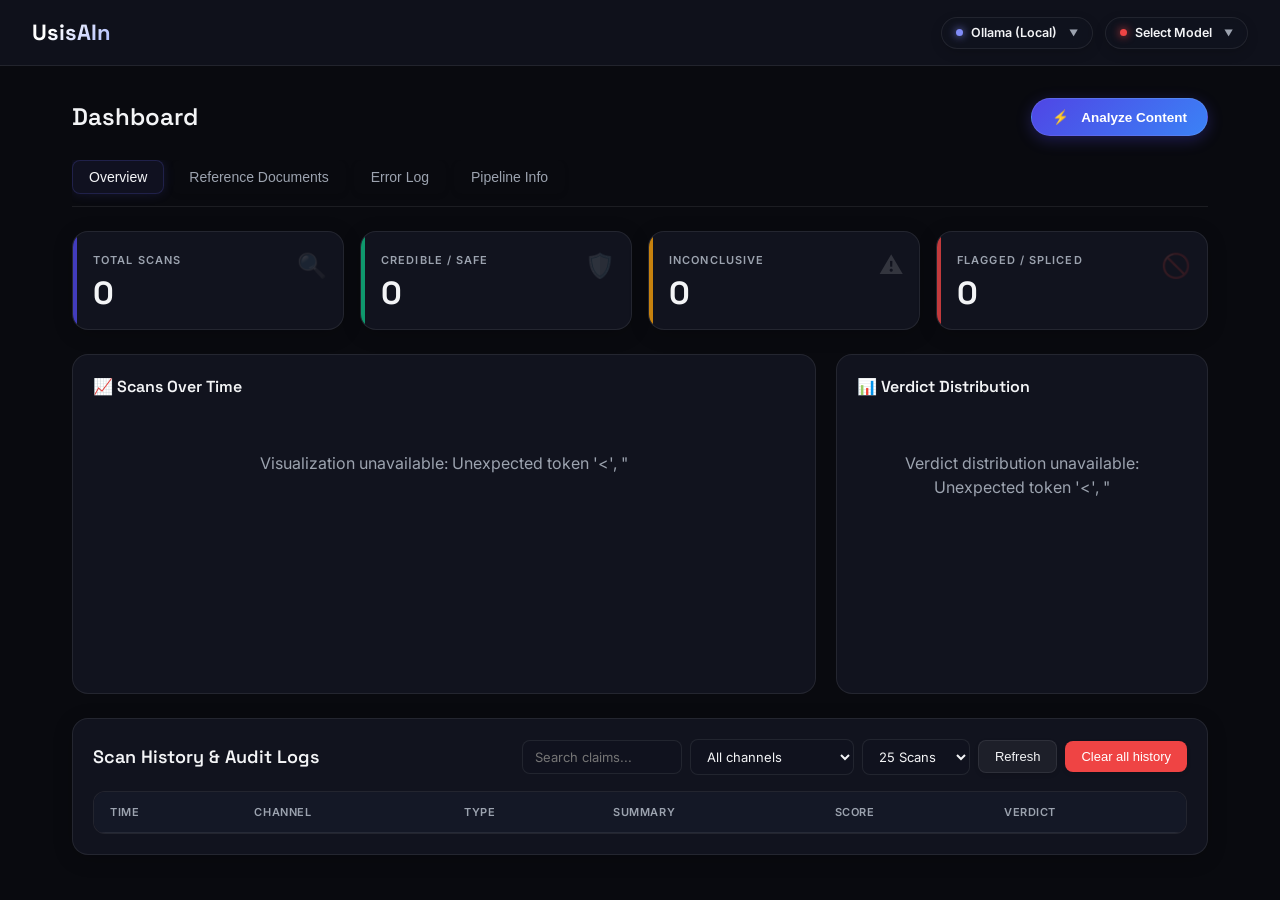
==== client/web-app/dashboard/index.html @ 332bb369 "feat: implement core browser extension infrastructure for image, text, and video analysis with strea" ====
<!DOCTYPE html>
<html lang="en">
<head>
  <meta charset="UTF-8">
  <meta name="viewport" content="width=device-width, initial-scale=1.0">
  <title>UsisAIn — Premium Analytics Dashboard</title>
  <link rel="manifest" href="/app/manifest.json">
  <meta name="theme-color" content="#090a0f">
  <link rel="apple-touch-icon" href="/app/icons/icon-192.png">
  <link rel="stylesheet" href="../shared/styles.css">
  <script src="../shared/chart.umd.min.js"></script>
</head>
<body>
  <header>
    <h1>UsisAIn</h1>
    <nav id="header-nav">
      <!-- Custom LLM Provider Selector -->
      <div class="model-selector-wrapper" id="llm-selector-container">
        <button class="model-selector-trigger" id="llm-trigger" aria-haspopup="listbox" aria-expanded="false">
          <span class="llm-provider-badge"></span>
          <span class="model-name-text" id="active-llm-name">Ollama (Local)</span>
          <span class="chevron">▼</span>
        </button>
        <div class="model-selector-dropdown" id="llm-dropdown">
          <div class="model-selector-list" id="llm-list">
            <div class="model-item active-model" data-value="ollama">
              <div class="model-item-info">
                <div class="model-item-header">
                  <span class="model-item-name">Ollama (Local)</span>
                  <span class="model-item-status-badge status-active">Active</span>
                </div>
                <div class="model-item-details">
                  <span class="model-item-size">Local Host</span>
                </div>
              </div>
              <span class="model-item-check">✓</span>
            </div>
            <div class="model-item" data-value="gemini">
              <div class="model-item-info">
                <div class="model-item-header">
                  <span class="model-item-name">Gemini (Cloud)</span>
                  <span class="model-item-status-badge status-available">Cloud API</span>
                </div>
                <div class="model-item-details">
                  <span class="model-item-size">Google Online</span>
                </div>
              </div>
              <span class="model-item-check" style="display: none;">✓</span>
            </div>
          </div>
        </div>
      </div>

      <!-- Active Model Selector -->
      <div class="model-selector-wrapper" id="ollama-selector-container">
        <button class="model-selector-trigger" id="model-trigger" aria-haspopup="listbox" aria-expanded="false">
          <span class="model-status-indicator"></span>
          <span class="model-name-text" id="active-model-name">Loading...</span>
          <span class="chevron">▼</span>
        </button>
        <div class="model-selector-dropdown" id="model-dropdown">
          <!-- Switching overlay loader -->
          <div class="model-switch-overlay" id="model-switch-overlay">
            <div class="spinner"></div>
            <div class="loading-text">Switching active model...</div>
          </div>
          <div class="model-selector-search-box">
            <input type="text" id="model-search" placeholder="Search models..." autocomplete="off">
          </div>
          <div class="model-selector-list" id="model-list">
            <!-- Dynamically populated -->
          </div>
        </div>
      </div>
    </nav>
  </header>

  <main>
    <div class="dashboard-title-bar">
      <h2>Dashboard</h2>
      <button id="header-analyze-btn" class="btn btn-primary-gradient">
        <span class="dashboard-title-bar-btn-icon">⚡</span> Analyze Content
      </button>
    </div>

    <div class="tabs-container">
      <button data-tab="overview" class="tab-btn active">Overview</button>
      <button data-tab="refdocs" class="tab-btn">Reference Documents</button>
      <button data-tab="errors" class="tab-btn">Error Log</button>
      <button data-tab="stepinfo" class="tab-btn">Pipeline Info</button>
    </div>

    <!-- MAIN DASHBOARD VIEW (Overview + Scan History) -->
    <section id="tab-overview">
      <!-- Stat Cards -->
      <div class="cards" id="summary-cards">
        <div class="card stat-total">
          <span class="icon-badge">🔍</span>
          <div class="label">Total Scans</div>
          <div class="value" id="val-total-scans">0</div>
        </div>
        <div class="card stat-good">
          <span class="icon-badge">🛡️</span>
          <div class="label">Credible / Safe</div>
          <div class="value" id="val-safe-scans">0</div>
        </div>
        <div class="card stat-warn">
          <span class="icon-badge">⚠️</span>
          <div class="label">Inconclusive</div>
          <div class="value" id="val-warn-scans">0</div>
        </div>
        <div class="card stat-bad">
          <span class="icon-badge">🚫</span>
          <div class="label">Flagged / Spliced</div>
          <div class="value" id="val-bad-scans">0</div>
        </div>
      </div>

      <!-- Charts Grid -->
      <div class="dashboard-grid">
        <div class="chart-box">
          <h3>📈 Scans Over Time</h3>
          <div class="chart-canvas-wrapper">
            <canvas id="trend-chart"></canvas>
          </div>
        </div>
        <div class="chart-box doughnut-container">
          <h3>📊 Verdict Distribution</h3>
          <div class="chart-canvas-wrapper">
            <canvas id="verdict-chart"></canvas>
          </div>
        </div>
      </div>

      <!-- Scan History Table -->
      <div class="card table-card">
        <div class="table-header-row">
          <div class="table-title">Scan History & Audit Logs</div>
          <div class="table-actions">
            <input type="text" id="search-scans" placeholder="Search claims...">
            <select id="filter-channel">
              <option value="">All channels</option>
              <option value="extension">Browser extension</option>
              <option value="messenger">Messenger</option>
              <option value="webapp">Web app</option>
            </select>
            <select id="limit-scans">
              <option value="10">10 Scans</option>
              <option value="25" selected>25 Scans</option>
              <option value="50">50 Scans</option>
              <option value="100">100 Scans</option>
            </select>
            <button id="refresh-scans" class="btn btn-secondary">Refresh</button>
            <button id="clear-scans" class="btn btn-danger">Clear all history</button>
          </div>
        </div>
        <div class="table-wrapper">
          <table id="scans-table">
            <thead>
              <tr>
                <th>Time</th>
                <th>Channel</th>
                <th>Type</th>
                <th>Summary</th>
                <th>Score</th>
                <th>Verdict</th>
              </tr>
            </thead>
            <tbody>
              <!-- Filled dynamically in JS -->
            </tbody>
          </table>
        </div>
      </div>
    </section>

    <!-- REFERENCE DOCUMENTS VIEW -->
    <section id="tab-refdocs" class="hidden">
      <div class="card refdoc-upload-card">
        <h3 class="refdoc-upload-title">Upload Reference Document</h3>
        <form id="refdoc-form" class="responsive-upload-form">
          <input type="text" name="name" placeholder="Document name" required class="form-input">
          <input type="text" name="category" placeholder="Category (e.g. receipt, government_id)" required class="form-input">
          <input type="text" name="notes" placeholder="Notes (optional)" class="form-input form-input-wide">
          <div class="form-file-selector-wrapper">
            <div class="form-file-selector">
              <button type="button" class="btn btn-secondary" onclick="document.getElementById('refdoc-file-input').click()">📁 Select File</button>
              <input type="file" id="refdoc-file-input" name="file" accept="image/*" required class="hidden" onchange="onRefDocFileSelected(this)">
              <span id="refdoc-file-label" class="file-label">No file selected</span>
            </div>
            <span id="refdoc-max-size-hint" class="file-hint">Maximum file size: 10 MB</span>
          </div>
          <button type="submit" class="btn btn-primary-gradient">Upload reference</button>
        </form>
      </div>
      <div id="refdoc-grid"></div>
    </section>

    <!-- ERROR LOG VIEW -->
    <section id="tab-errors" class="hidden">
      <div class="card table-card">
        <div class="table-header-row">
          <div class="table-title">Pipeline System Error Log</div>
          <div class="table-actions">
            <span id="error-count" class="error-count-label">0 error(s) logged</span>
            <button id="refresh-errors" class="btn btn-secondary">Refresh</button>
            <button id="clear-errors" class="btn btn-danger">Clear all</button>
          </div>
        </div>
        <div class="table-wrapper">
          <table id="errors-table">
            <thead>
              <tr>
                <th>Time</th>
                <th>Step</th>
                <th>Type</th>
                <th>Error</th>
              </tr>
            </thead>
            <tbody></tbody>
          </table>
        </div>
      </div>
    </section>

    <!-- PIPELINE STEP INFO VIEW (Preserved structure) -->
    <section id="tab-stepinfo" class="hidden">
      <div class="dashboard-stepinfo-header">
        <h2 class="dashboard-stepinfo-title">Pipeline Architecture & Active Models</h2>
        <div id="active-llm-banner" class="active-llm-banner">
          Active LLM Provider: <span class="badge" id="banner-provider-badge">...</span>
        </div>
      </div>
      <div class="dashboard-stepinfo-desc">
        Each analysis runs through a 5-step sequential pipeline (Step 1 → 2 → 3 → 4 → 5). Steps execute one after the other — each subsequent step builds on the outputs of the previous ones. Every step has a configurable timeout set in <code>.env</code> via <code>PIPELINE_STEP_TIMEOUT_SECONDS</code>. If a step fails or times out, the error is logged and the pipeline continues.
      </div>
      <div id="stepinfo-cards" class="dashboard-stepinfo-list">
        <!-- Filled dynamically in JS -->
      </div>
    </section>
  </main>

  <!-- SCAN DETAIL MODAL -->
  <div class="modal" id="detail-modal">
    <div class="modal-content">
      <button class="modal-close" id="modal-close">&times;</button>
      <h3 class="detail-modal-title">Scan JSON Result</h3>
      <pre id="modal-body"></pre>
    </div>
  </div>

  <!-- RUN CONTENT ANALYSIS MODAL -->
  <div class="modal" id="analyze-modal">
    <div class="modal-content analyze-modal-content">
      <button class="modal-close" id="analyze-modal-close">&times;</button>
      
      <!-- STEP 1: INPUT FORM -->
      <div id="analyze-input-stage">
        <h3 class="modal-header-title">⚡ Claim Verification & Visual Forensic Analysis</h3>
        
        <form id="analyze-form">
          <div class="dashboard-modal-grid">
            <div class="dashboard-modal-field">
              <label class="dashboard-modal-label">Input Mode</label>
              <select id="content-mode" class="dashboard-modal-select">
                <option value="text">Text</option>
                <option value="image">Browse Image</option>
                <option value="camera">Capture Image</option>
              </select>
            </div>
            
            <div class="dashboard-modal-field">
              <label class="dashboard-modal-label">Language</label>
              <select id="language" class="dashboard-modal-select">
                <option value="english" selected>English</option>
                <option value="taglish">Taglish</option>
                <option value="tagalog">Tagalog</option>
                <option value="cebuano">Cebuano</option>
                <option value="bisaya">Bisaya</option>
                <option value="ilocano">Ilocano</option>
              </select>
            </div>
 
            <div class="dashboard-modal-field">
              <label class="dashboard-modal-label">LLM Provider</label>
              <select id="llm-provider" class="dashboard-modal-select">
                <option value="gemini" selected>Gemini (cloud)</option>
                <option value="ollama">Ollama (local)</option>
              </select>
            </div>
          </div>

          <div class="dashboard-tts-controls">
            <div class="dashboard-checkboxes-row">
              <label class="dashboard-checkbox-label">
                <input type="checkbox" id="tts-toggle" class="dashboard-checkbox-input">
                Narrate with voice (TTS)
              </label>
              <label class="dashboard-checkbox-label dashboard-checkbox-label-ocr">
                <input type="checkbox" id="ocr-toggle" class="dashboard-checkbox-input" checked>
                Use Tesseract-OCR
              </label>
            </div>
            <!-- Voice selector row (shown when TTS is enabled) -->
            <div id="tts-voice-row" class="dashboard-modal-field dashboard-voice-row hidden">
              <label class="dashboard-modal-label">Voice</label>
              <select id="tts-voice" class="dashboard-modal-select"></select>
            </div>
            <button id="tts-replay" type="button" class="dashboard-voice-replay hidden">▶ Re-play Speech</button>
          </div>

          <div class="dashboard-text-wrapper">
            <textarea id="text-input" placeholder="Paste the claim, message, or caption to check..." rows="4" class="dashboard-textarea"></textarea>
          </div>

          <!-- Drag and Drop Zone -->
          <div class="drag-drop-zone hidden" id="drop-zone">
            <span class="icon">📥</span>
            <span class="title">Drag and drop file here</span>
            <span class="desc">or click to upload (Image)</span>
            <input type="file" id="file-input" accept="image/*" class="hidden">
          </div>

          <!-- Camera Capture Container -->
          <div id="camera-container" class="dashboard-camera-container">
            <video id="camera-video" autoplay playsinline class="dashboard-camera-video"></video>
            <div class="dashboard-camera-buttons-row">
              <button type="button" id="camera-capture-btn" class="btn btn-primary dashboard-camera-btn">📸 Capture Photo</button>
              <button type="button" id="camera-retry-btn" class="btn btn-secondary dashboard-camera-btn hidden">🔄 Retry</button>
            </div>
            <canvas id="camera-canvas" class="hidden"></canvas>
          </div>
          
          <div class="file-preview-container" id="file-preview-container">
            <img src="" id="file-preview-img" alt="File Preview">
            <span class="remove-preview" id="remove-preview-btn">✕</span>
          </div>

          <button type="submit" id="submit-btn" class="btn btn-primary-gradient" style="width:100%; justify-content:center; padding:12px; font-size:14px; font-weight:600;">Start Analysis</button>
        </form>
      </div>

      <!-- STEP 2: LOADING & PIPELINE EXECUTION -->
      <div id="analyze-progress-stage" class="hidden">
        <h3 class="modal-header-title">⚡ Multi-Agent Pipeline Verification</h3>
        
        <!-- Pipeline Node Graph -->
        <div class="pipeline-visualizer">
          <div class="pipeline-progress-line" id="pipeline-progress-line"></div>
          
          <div class="pipeline-node" id="node-1">
            <div class="pipeline-circle">1</div>
            <div class="pipeline-label">Insights</div>
          </div>
          <div class="pipeline-node" id="node-2">
            <div class="pipeline-circle">2</div>
            <div class="pipeline-label">Forensics</div>
          </div>
          <div class="pipeline-node" id="node-3">
            <div class="pipeline-circle">3</div>
            <div class="pipeline-label">Fact check</div>
          </div>
          <div class="pipeline-node" id="node-4">
            <div class="pipeline-circle">4</div>
            <div class="pipeline-label">Actions</div>
          </div>
          <div class="pipeline-node" id="node-5">
            <div class="pipeline-circle">5</div>
            <div class="pipeline-label">Learnings</div>
          </div>
        </div>

        <div style="background:rgba(255,255,255,0.02); border:1px solid var(--border); border-radius:12px; padding:12px 16px; display:flex; align-items:center; gap:16px; margin-bottom:16px;">
          <!-- Thumbnail/Snippet Container -->
          <div id="analysis-preview-media" class="hidden" style="flex-shrink: 0; width: 44px; height: 44px; border-radius: 8px; overflow: hidden; border: 1px solid var(--border); display: flex; align-items: center; justify-content: center; background: rgba(0,0,0,0.25);">
            <img id="analysis-preview-thumbnail" src="" style="width: 100%; height: 100%; object-fit: cover;" />
          </div>
          
          <div style="flex: 1; min-width: 0;">
            <div style="font-size:11px; text-transform:uppercase; color:var(--muted); font-weight:600; letter-spacing:0.5px;">Current Pipeline Status</div>
            <div id="results-header" style="font-size:14px; font-weight:600; color:var(--text); margin-top:2px; white-space: nowrap; overflow: hidden; text-overflow: ellipsis;">Initializing analysis pipeline...</div>
            <div id="analysis-preview-text" style="font-size: 11.5px; color: var(--muted); margin-top: 3px; white-space: nowrap; overflow: hidden; text-overflow: ellipsis; font-style: italic;"></div>
          </div>
          
          <!-- Spinner / Status Icon -->
          <div style="flex-shrink: 0; display: flex; align-items: center; justify-content: center; width: 28px; height: 28px;">
            <div id="pipeline-spinner" style="width: 20px; height: 20px; border: 3px solid rgba(99,102,241,0.1); border-top-color: var(--accent-light); border-radius: 50%; animation: spin 1s linear infinite;"></div>
            <span id="pipeline-success-check" class="hidden" style="font-size: 20px; color: var(--good); font-weight: bold;">✓</span>
          </div>
        </div>

        <div id="error-banner" class="hidden" style="background:rgba(230,88,79,0.1); border:1px solid var(--bad); border-radius:10px; padding:12px; margin-bottom:16px; color:var(--bad); font-size:12.5px; font-family:monospace; white-space:pre-wrap;"></div>

        <!-- Scrollable step detail blocks -->
        <div class="results-modal-container">
          <div id="step-1" class="step-row"></div>
          <div id="step-2" class="step-row"></div>
          <div id="step-3" class="step-row"></div>
          <div id="step-4" class="step-row"></div>
          <div id="step-5" class="step-row"></div>
        </div>

        <div class="dashboard-modal-footer">
          <button id="cancel-voice-btn" class="btn btn-secondary hidden">🔇 Mute Narration</button>
          <button id="analysis-done-btn" class="btn btn-primary-gradient hidden">Close & View Dashboard</button>
        </div>
      </div>

    </div>
  </div>

  <style>
    @keyframes spin {
      0% { transform: rotate(0deg); }
      100% { transform: rotate(360deg); }
    }
  </style>

  <!-- Model switch feedback toast -->
  <div id="model-switch-toast" class="model-switch-toast">
    <span class="toast-icon"></span>
    <span id="model-switch-toast-message">Model updated successfully</span>
  </div>

  <script src="../shared/api_client.js"></script>
  <script src="../shared/sse_client.js"></script>
  <script src="../shared/tts_player.js"></script>
  <script src="dashboard.js"></script>
</body>
</html>
---- client/web-app/shared/styles.css ----
@import url('https://fonts.googleapis.com/css2?family=Inter:wght@300;400;500;600;700&family=Space+Grotesk:wght@400;500;600;700&display=swap');

:root {
  --bg: #090a0f;
  --panel: #11131e;
  --panel-hover: #161a29;
  --border: rgba(255, 255, 255, 0.08);
  --border-focus: rgba(99, 102, 241, 0.5);
  
  --text: #f3f4f6;
  --muted: #9ca3af;
  --muted-light: #6b7280;
  
  --accent: #4f46e5;
  --accent-light: #818cf8;
  --accent-glow: rgba(99, 102, 241, 0.15);
  --accent-gradient: linear-gradient(135deg, #4f46e5 0%, #3b82f6 100%);
  
  --good: #10b981;
  --good-bg: rgba(16, 185, 129, 0.1);
  --good-border: rgba(16, 185, 129, 0.2);
  
  --warn: #f59e0b;
  --warn-bg: rgba(245, 158, 11, 0.1);
  --warn-border: rgba(245, 158, 11, 0.2);
  
  --bad: #ef4444;
  --bad-bg: rgba(239, 68, 68, 0.1);
  --bad-border: rgba(239, 68, 68, 0.2);
}

* {
  box-sizing: border-box;
  margin: 0;
  padding: 0;
}

/* Custom Scrollbar */
::-webkit-scrollbar {
  width: 8px;
  height: 8px;
}
::-webkit-scrollbar-track {
  background: var(--bg);
}
::-webkit-scrollbar-thumb {
  background: #222538;
  border-radius: 4px;
}
::-webkit-scrollbar-thumb:hover {
  background: #313652;
}

body {
  background: var(--bg);
  color: var(--text);
  font-family: 'Inter', -apple-system, BlinkMacSystemFont, "Segoe UI", Roboto, sans-serif;
  min-height: 100vh;
  line-height: 1.5;
  -webkit-font-smoothing: antialiased;
}

a {
  color: var(--accent-light);
  text-decoration: none;
  transition: color 0.2s;
}
a:hover {
  color: #a5b4fc;
}

/* Header & Navigation */
header {
  display: flex;
  flex-direction: column;
  align-items: flex-start;
  gap: 10px;
  padding: 12px 16px;
  background: rgba(17, 19, 30, 0.85);
  border-bottom: 1px solid var(--border);
  backdrop-filter: blur(16px);
  -webkit-backdrop-filter: blur(16px);
  position: sticky;
  top: 0;
  z-index: 100;
}

@media (min-width: 768px) {
  header {
    flex-direction: row;
    justify-content: space-between;
    align-items: center;
    padding: 16px 32px;
    gap: 16px;
  }
}

header h1 {
  font-family: 'Space Grotesk', sans-serif;
  font-size: 22px;
  font-weight: 700;
  background: linear-gradient(135deg, #ffffff 30%, #a5b4fc 100%);
  -webkit-background-clip: text;
  -webkit-text-fill-color: transparent;
  display: flex;
  align-items: center;
  gap: 8px;
}

/* LLM Provider Status Indicator */
.llm-provider-badge {
  width: 7px;
  height: 7px;
  border-radius: 50%;
  background-color: var(--accent-light);
  box-shadow: 0 0 8px var(--accent-light);
  display: inline-block;
  flex-shrink: 0;
  transition: all 0.3s ease;
}

/* Header Navigation (Direct inline layout) */
nav {
  display: flex;
  flex-direction: row;
  flex-wrap: wrap;
  align-items: center;
  gap: 8px;
  width: 100%;
  position: relative;
  padding: 0;
  background: transparent;
  z-index: 99;
}

#header-analyze-btn {
  width: auto !important;
  height: 38px;
  padding: 0 20px;
  font-size: 13.5px;
  border-radius: 20px;
  font-weight: 600;
  display: inline-flex;
  align-items: center;
  justify-content: center;
  box-shadow: 0 4px 15px rgba(79, 70, 229, 0.3);
  transition: all 0.25s cubic-bezier(0.4, 0, 0.2, 1);
  box-sizing: border-box;
}

#header-analyze-btn:hover {
  transform: translateY(-1.5px);
  box-shadow: 0 6px 20px rgba(79, 70, 229, 0.45);
}

#header-analyze-btn:active {
  transform: translateY(0);
}

.model-selector-wrapper {
  position: relative;
  display: inline-flex;
  align-items: center;
  flex: 1;
  min-width: 120px;
}

.model-selector-trigger {
  display: inline-flex;
  align-items: center;
  gap: 8px;
  padding: 6px 12px !important;
  border-radius: 20px !important;
  border: 1px solid var(--border);
  background: rgba(17, 19, 30, 0.7);
  color: var(--text);
  font-size: 12px;
  font-family: 'Inter', sans-serif;
  font-weight: 500;
  cursor: pointer;
  user-select: none;
  transition: all 0.25s cubic-bezier(0.4, 0, 0.2, 1);
  white-space: nowrap;
  backdrop-filter: blur(12px);
  -webkit-backdrop-filter: blur(12px);
  width: 100% !important;
  max-width: none !important;
  box-shadow: 0 4px 12px rgba(0, 0, 0, 0.15);
  height: 32px;
}

.model-selector-trigger:hover {
  border-color: var(--accent-light);
  background: rgba(99, 102, 241, 0.08);
}

.model-selector-trigger .model-name-text {
  overflow: hidden;
  text-overflow: ellipsis;
  white-space: nowrap;
  font-weight: 600;
  max-width: 80px;
  flex-grow: 1;
  text-align: left;
}

.model-selector-trigger .chevron {
  font-size: 9px;
  color: var(--muted);
  transition: transform 0.25s ease;
  flex-shrink: 0;
  margin-left: auto;
}

.model-selector-dropdown {
  position: absolute;
  top: calc(100% + 8px);
  max-height: 350px;
  background: var(--panel);
  border: 1px solid var(--border);
  border-radius: 14px;
  box-shadow: 0 20px 48px rgba(0, 0, 0, 0.6), 0 0 0 1px rgba(255, 255, 255, 0.04);
  z-index: 999;
  display: flex;
  flex-direction: column;
  opacity: 0;
  visibility: hidden;
  transform: translateY(-10px) scale(0.96);
  transition: all 0.25s cubic-bezier(0.34, 1.56, 0.64, 1);
  overflow: hidden;
}

#llm-dropdown {
  left: 0;
  right: auto;
  width: 280px;
}

#model-dropdown {
  right: 0;
  left: auto;
  width: 280px;
}

.model-selector-dropdown.visible {
  opacity: 1;
  visibility: visible;
  transform: translateY(0) scale(1);
}

@media (min-width: 768px) {
  header {
    flex-direction: row;
    justify-content: space-between;
    align-items: center;
    padding: 16px 32px;
    gap: 16px;
  }
  
  nav {
    width: auto !important;
    gap: 12px;
  }
  
  .model-selector-wrapper {
    flex: none;
    width: auto;
  }
  
  .model-selector-trigger {
    width: auto !important;
    max-width: 280px !important;
    padding: 6px 14px !important;
  }
  
  .model-selector-trigger .model-name-text {
    max-width: 140px !important;
    flex-grow: 0;
  }
  
  .model-selector-dropdown {
    width: 350px;
  }
}

/* Layout */
main {
  padding: 16px 12px;
  max-width: 1200px;
  margin: 0 auto;
}

@media (min-width: 768px) {
  main {
    padding: 32px;
  }
}

.dashboard-title-bar {
  display: flex;
  justify-content: space-between;
  align-items: center;
  margin-bottom: 24px;
  flex-wrap: wrap;
  gap: 16px;
}

.dashboard-title-bar h2 {
  font-family: 'Space Grotesk', sans-serif;
  font-size: 24px;
  font-weight: 600;
}

/* Tab buttons bar */
.tabs-container {
  display: flex;
  gap: 8px;
  margin-bottom: 24px;
  border-bottom: 1px solid var(--border);
  padding-bottom: 12px;
  overflow-x: auto;
}

.tab-btn {
  background: none;
  border: 1px solid transparent;
  color: var(--muted);
  padding: 8px 16px;
  border-radius: 8px;
  cursor: pointer;
  font-size: 14px;
  font-weight: 500;
  transition: all 0.2s ease;
  white-space: nowrap;
}

.tab-btn:hover {
  color: var(--text);
  background: rgba(255, 255, 255, 0.03);
}

.tab-btn.active {
  color: var(--text);
  background: rgba(99, 102, 241, 0.08);
  border-color: rgba(99, 102, 241, 0.2);
  box-shadow: 0 0 12px var(--accent-glow);
}

/* Card components */
.card {
  background: var(--panel);
  border: 1px solid var(--border);
  border-radius: 12px;
  padding: 16px;
  box-shadow: 0 4px 20px rgba(0, 0, 0, 0.2);
  transition: border-color 0.2s, box-shadow 0.2s;
}

.card:hover {
  border-color: rgba(255, 255, 255, 0.12);
}

/* Stat cards grid */
.cards {
  display: grid;
  grid-template-columns: 1fr;
  gap: 12px;
  margin-bottom: 16px;
}

@media (min-width: 550px) {
  .cards {
    grid-template-columns: repeat(2, 1fr);
  }
}

@media (min-width: 768px) {
  .card {
    border-radius: 16px;
    padding: 24px;
  }
  .cards {
    grid-template-columns: repeat(4, 1fr);
    gap: 16px;
    margin-bottom: 24px;
  }
}

.cards .card {
  display: flex;
  flex-direction: column;
  justify-content: space-between;
  padding: 20px;
  position: relative;
  overflow: hidden;
  transition: transform 0.3s cubic-bezier(0.34, 1.56, 0.64, 1), box-shadow 0.3s ease, border-color 0.3s ease;
}

.cards .card::before {
  content: "";
  position: absolute;
  top: 0;
  left: 0;
  width: 4px;
  height: 100%;
  background: var(--accent);
  opacity: 0.8;
}

.cards .card.stat-total::before { background: var(--accent); }
.cards .card.stat-good::before { background: var(--good); }
.cards .card.stat-warn::before { background: var(--warn); }
.cards .card.stat-bad::before { background: var(--bad); }

.cards .card:hover {
  transform: translateY(-4px);
  box-shadow: 0 8px 30px rgba(0, 0, 0, 0.3);
}

.cards .card.stat-total:hover { border-color: rgba(99, 102, 241, 0.3); box-shadow: 0 8px 30px rgba(99, 102, 241, 0.08); }
.cards .card.stat-good:hover { border-color: rgba(16, 185, 129, 0.3); box-shadow: 0 8px 30px rgba(16, 185, 129, 0.08); }
.cards .card.stat-warn:hover { border-color: rgba(245, 158, 11, 0.3); box-shadow: 0 8px 30px rgba(245, 158, 11, 0.08); }
.cards .card.stat-bad:hover { border-color: rgba(239, 68, 68, 0.3); box-shadow: 0 8px 30px rgba(239, 68, 68, 0.08); }

.cards .value {
  font-family: 'Space Grotesk', sans-serif;
  font-size: 32px;
  font-weight: 700;
  line-height: 1;
  margin-top: 8px;
}

.cards .label {
  color: var(--muted);
  font-size: 11px;
  font-weight: 600;
  text-transform: uppercase;
  letter-spacing: 0.1em;
}

.cards .icon-badge {
  align-self: flex-end;
  position: absolute;
  right: 16px;
  top: 16px;
  opacity: 0.15;
  font-size: 24px;
}

/* Charts Grid */
.dashboard-grid {
  display: grid;
  grid-template-columns: 1fr;
  gap: 16px;
  margin-bottom: 20px;
}

@media (min-width: 900px) {
  .dashboard-grid {
    grid-template-columns: 2fr 1fr;
    gap: 20px;
    margin-bottom: 24px;
  }
}

.chart-box {
  background: var(--panel);
  border: 1px solid var(--border);
  border-radius: 16px;
  padding: 20px;
  height: 340px;
  position: relative;
  display: flex;
  flex-direction: column;
  transition: all 0.3s cubic-bezier(0.4, 0, 0.2, 1);
}

@media (max-width: 600px) {
  .chart-box {
    height: 280px;
    padding: 16px;
  }
}

.chart-box h3 {
  font-family: 'Space Grotesk', sans-serif;
  font-size: 16px;
  font-weight: 600;
  margin-bottom: 12px;
  color: var(--text);
  display: flex;
  justify-content: space-between;
  align-items: center;
}

.chart-canvas-wrapper {
  position: relative;
  width: 100%;
  height: 250px;
}

.chart-canvas-wrapper canvas {
  position: absolute;
  left: 0;
  top: 0;
  width: 100% !important;
  height: 100% !important;
}

.chart-box.doughnut-container {
  display: flex;
  flex-direction: column;
}

/* Custom styles inside donut chart */
.donut-center-text {
  position: absolute;
  top: calc(50% + 14px);
  left: 50%;
  transform: translate(-50%, -50%);
  text-align: center;
  pointer-events: none;
}
.donut-center-val {
  font-family: 'Space Grotesk', sans-serif;
  font-size: 24px;
  font-weight: 700;
  color: var(--text);
}
.donut-center-lbl {
  font-size: 9px;
  text-transform: uppercase;
  color: var(--muted);
  letter-spacing: 1px;
}

/* Table Controls */
.table-card {
  padding: 20px;
  overflow: hidden;
}

.table-header-row {
  display: flex;
  justify-content: space-between;
  align-items: center;
  margin-bottom: 16px;
  flex-wrap: wrap;
  gap: 12px;
}

.table-title {
  font-family: 'Space Grotesk', sans-serif;
  font-size: 18px;
  font-weight: 600;
}

.table-actions {
  display: flex;
  gap: 8px;
  flex-wrap: wrap;
  align-items: center;
}

/* Buttons */
button, .btn {
  background: var(--accent);
  color: white;
  border: none;
  border-radius: 8px;
  padding: 8px 16px;
  font-weight: 500;
  cursor: pointer;
  font-size: 13px;
  display: inline-flex;
  align-items: center;
  gap: 6px;
  transition: all 0.2s ease;
  box-shadow: 0 2px 4px rgba(0, 0, 0, 0.1);
}

button:hover, .btn:hover {
  background: #3f37c9;
  transform: translateY(-1px);
  box-shadow: 0 4px 12px rgba(79, 70, 229, 0.2);
}

button:active, .btn:active {
  transform: translateY(0);
}

button:disabled, .btn:disabled {
  opacity: 0.5;
  cursor: not-allowed;
  transform: none;
  box-shadow: none;
}

.btn-secondary {
  background: rgba(255, 255, 255, 0.05);
  color: var(--text);
  border: 1px solid var(--border);
}
.btn-secondary:hover {
  background: rgba(255, 255, 255, 0.1);
  border-color: var(--muted);
  box-shadow: none;
  transform: none;
}

.btn-danger {
  background: var(--bad);
}
.btn-danger:hover {
  background: #dc2626;
  box-shadow: 0 4px 12px rgba(239, 68, 68, 0.25);
}

.btn-primary-gradient {
  background: var(--accent-gradient);
  border: 1px solid rgba(255, 255, 255, 0.1);
  box-shadow: 0 4px 14px rgba(79, 70, 229, 0.3);
}

.btn-primary-gradient:hover {
  background: linear-gradient(135deg, #5a4ff5 0%, #4f8cff 100%);
  box-shadow: 0 6px 20px rgba(79, 70, 229, 0.45);
}

/* Inputs & Form Elements */
input, select, textarea {
  background: rgba(17, 19, 30, 0.7);
  color: var(--text);
  border: 1px solid var(--border);
  border-radius: 8px;
  padding: 8px 12px;
  font-size: 13px;
  font-family: inherit;
  transition: all 0.2s ease;
  outline: none;
}

input:focus, select:focus, textarea:focus {
  border-color: var(--accent-light);
  background: rgba(26, 30, 48, 0.9);
  box-shadow: 0 0 0 3px rgba(99, 102, 241, 0.2);
}

/* Tables */
.table-wrapper {
  overflow-x: auto;
  border-radius: 12px;
  border: 1px solid var(--border);
  background: rgba(17, 19, 30, 0.3);
}

table {
  width: 100%;
  border-collapse: collapse;
  text-align: left;
  min-width: 600px;
}

th, td {
  padding: 12px 16px;
  border-bottom: 1px solid var(--border);
  font-size: 13px;
}

th {
  background: rgba(22, 26, 41, 0.8);
  color: var(--muted);
  font-weight: 600;
  text-transform: uppercase;
  font-size: 11px;
  letter-spacing: 0.05em;
}

tr:last-child td {
  border-bottom: none;
}

tbody tr {
  transition: background 0.15s ease;
}

tbody tr:hover {
  background: rgba(255, 255, 255, 0.02);
  cursor: pointer;
}

/* Badges */
.badge {
  display: inline-flex;
  align-items: center;
  padding: 3px 10px;
  border-radius: 999px;
  font-size: 11px;
  font-weight: 600;
  text-transform: capitalize;
  letter-spacing: 0.02em;
}

.badge.likely_true, .badge.likely_authentic {
  background: var(--good-bg);
  color: var(--good);
  border: 1px solid var(--good-border);
}

.badge.inconclusive {
  background: var(--warn-bg);
  color: var(--warn);
  border: 1px solid var(--warn-border);
}

.badge.flagged, .badge.likely_ai_generated, .badge.likely_edited {
  background: var(--bad-bg);
  color: var(--bad);
  border: 1px solid var(--bad-border);
}

/* Reference document grid */
.ref-card {
  background: var(--panel);
  border: 1px solid var(--border);
  border-radius: 14px;
  padding: 14px;
  font-size: 12.5px;
  display: flex;
  flex-direction: column;
  gap: 6px;
  transition: all 0.25s ease;
  position: relative;
}

.ref-card:hover {
  transform: translateY(-2px);
  border-color: rgba(255, 255, 255, 0.15);
  box-shadow: 0 6px 16px rgba(0, 0, 0, 0.3);
}

.ref-card img {
  width: 100%;
  height: 120px;
  object-fit: cover;
  border-radius: 8px;
  border: 1px solid var(--border);
}

.ref-card .del {
  position: absolute;
  top: 8px;
  right: 8px;
  width: 24px;
  height: 24px;
  background: rgba(0, 0, 0, 0.6);
  border: 1px solid rgba(255, 255, 255, 0.1);
  color: var(--text);
  border-radius: 50%;
  display: flex;
  align-items: center;
  justify-content: center;
  font-size: 10px;
  cursor: pointer;
  transition: all 0.15s ease;
}

.ref-card .del:hover {
  background: var(--bad);
  border-color: var(--bad);
  transform: scale(1.1);
}

/* Modals & Backdrop Blur */
.modal {
  display: none;
  position: fixed;
  inset: 0;
  background: rgba(4, 5, 8, 0.8);
  backdrop-filter: blur(8px);
  align-items: center;
  justify-content: center;
  z-index: 999;
  opacity: 0;
  transition: opacity 0.3s ease;
}

.modal.open {
  display: flex;
  opacity: 1;
}

.modal-content {
  background: var(--panel);
  border: 1px solid var(--border);
  border-radius: 14px;
  padding: 16px;
  width: 95%;
  max-width: 750px;
  max-height: 90vh;
  overflow-y: auto;
  position: relative;
  box-shadow: 0 20px 50px rgba(0, 0, 0, 0.6);
  transform: translateY(20px) scale(0.95);
  transition: transform 0.3s cubic-bezier(0.34, 1.56, 0.64, 1);
}

@media (min-width: 768px) {
  .modal-content {
    border-radius: 20px;
    padding: 28px;
    width: 90%;
    max-height: 85vh;
  }
}

.modal.open .modal-content {
  transform: translateY(0) scale(1);
}

.modal-close {
  position: absolute;
  top: 18px;
  right: 18px;
  width: 32px;
  height: 32px;
  border-radius: 50%;
  background: rgba(255, 255, 255, 0.03);
  border: 1px solid var(--border);
  color: var(--muted);
  font-size: 18px;
  cursor: pointer;
  display: flex;
  align-items: center;
  justify-content: center;
  transition: all 0.2s ease;
}

.modal-close:hover {
  background: rgba(255, 255, 255, 0.1);
  color: var(--text);
  transform: rotate(90deg);
}

/* Detail modal layout specific styling */
pre {
  background: rgba(9, 10, 15, 0.5);
  border: 1px solid var(--border);
  border-radius: 12px;
  padding: 16px;
  overflow: auto;
  font-family: 'Fira Code', 'Courier New', Courier, monospace;
  font-size: 12px;
  line-height: 1.6;
  color: #a5b4fc;
}

/* Analyze Modal Specifics */
.modal-header-title {
  font-family: 'Space Grotesk', sans-serif;
  font-size: 22px;
  font-weight: 700;
  margin-bottom: 20px;
  display: flex;
  align-items: center;
  gap: 10px;
}

/* Drag & Drop Area */
.drag-drop-zone {
  border: 2px dashed var(--border);
  border-radius: 12px;
  padding: 24px 16px;
  text-align: center;
  background: rgba(255, 255, 255, 0.01);
  cursor: pointer;
  transition: all 0.2s ease;
  display: flex;
  flex-direction: column;
  align-items: center;
  gap: 8px;
  margin-bottom: 16px;
}

.drag-drop-zone:hover, .drag-drop-zone.dragover {
  border-color: var(--accent-light);
  background: rgba(99, 102, 241, 0.04);
}

.drag-drop-zone .icon {
  font-size: 28px;
  color: var(--accent-light);
}

.drag-drop-zone .title {
  font-size: 14px;
  font-weight: 600;
  color: var(--text);
}

.drag-drop-zone .desc {
  font-size: 11px;
  color: var(--muted);
}

/* Preview Image in drag-drop-zone */
.file-preview-container {
  width: 100%;
  max-height: 160px;
  display: none;
  justify-content: center;
  align-items: center;
  position: relative;
  margin-bottom: 12px;
}

.file-preview-container img {
  max-width: 100%;
  max-height: 150px;
  border-radius: 8px;
  object-fit: contain;
  border: 1px solid var(--border);
}

.file-preview-container .remove-preview {
  position: absolute;
  top: -8px;
  right: -8px;
  width: 20px;
  height: 20px;
  background: var(--bad);
  border-radius: 50%;
  color: white;
  display: flex;
  align-items: center;
  justify-content: center;
  font-size: 10px;
  cursor: pointer;
  box-shadow: 0 2px 6px rgba(0,0,0,0.4);
}

/* Visual Pipeline progress inside modal */
.pipeline-visualizer {
  display: flex;
  justify-content: space-between;
  align-items: center;
  margin: 20px 0;
  position: relative;
  padding: 0 10px;
}

.pipeline-visualizer::before {
  content: "";
  position: absolute;
  top: 15px;
  left: 20px;
  right: 20px;
  height: 2px;
  background: var(--border);
  z-index: 1;
}

.pipeline-progress-line {
  position: absolute;
  top: 15px;
  left: 20px;
  width: 0%;
  height: 2px;
  background: var(--accent-light);
  z-index: 2;
  transition: width 0.4s ease;
}

.pipeline-node {
  position: relative;
  z-index: 3;
  display: flex;
  flex-direction: column;
  align-items: center;
  gap: 6px;
  width: 50px;
}

.pipeline-circle {
  width: 32px;
  height: 32px;
  border-radius: 50%;
  background: #0f121d;
  border: 2px solid var(--border);
  display: flex;
  align-items: center;
  justify-content: center;
  font-size: 12px;
  font-weight: 700;
  color: var(--muted);
  transition: all 0.3s ease;
  position: relative;
  z-index: 3;
}

.pipeline-node.completed .pipeline-circle {
  background: var(--good);
  border-color: var(--good);
  color: white;
  box-shadow: 0 0 10px rgba(16, 185, 129, 0.4);
}

.pipeline-node.active .pipeline-circle {
  background: var(--panel);
  border-color: var(--accent-light);
  color: var(--accent-light);
  box-shadow: 0 0 14px rgba(129, 140, 248, 0.5);
  animation: pulse-border 1.5s infinite;
}

.pipeline-node.error .pipeline-circle {
  background: var(--bad);
  border-color: var(--bad);
  color: white;
  box-shadow: 0 0 10px rgba(239, 68, 68, 0.4);
}

.pipeline-label {
  font-size: 9px;
  font-weight: 600;
  text-transform: uppercase;
  color: var(--muted);
  text-align: center;
  white-space: nowrap;
}

.pipeline-node.active .pipeline-label {
  color: var(--accent-light);
}

.pipeline-node.completed .pipeline-label {
  color: var(--good);
}

@keyframes pulse-border {
  0% { box-shadow: 0 0 0 0 rgba(129, 140, 248, 0.5); }
  70% { box-shadow: 0 0 0 8px rgba(129, 140, 248, 0); }
  100% { box-shadow: 0 0 0 0 rgba(129, 140, 248, 0); }
}

/* Modal step row results */
.results-modal-container {
  display: flex;
  flex-direction: column;
  gap: 12px;
  margin-top: 16px;
  max-height: 380px;
  overflow-y: auto;
  padding-right: 4px;
}

.step-row {
  background: rgba(255, 255, 255, 0.01);
  border: 1px solid var(--border);
  border-radius: 12px;
  padding: 14px;
  transition: all 0.2s ease;
}

.step-row:hover {
  background: rgba(255, 255, 255, 0.02);
}

.step-row[data-status="in_progress"] {
  border-color: rgba(99, 102, 241, 0.3);
  background: rgba(99, 102, 241, 0.02);
}

.step-row[data-status="completed"] {
  border-color: var(--border);
}

.step-row[data-status="error"] {
  border-color: rgba(239, 68, 68, 0.2);
  background: rgba(239, 68, 68, 0.02);
}

.table-header-row {
  display: flex;
  flex-direction: column;
  align-items: stretch;
  gap: 12px;
  margin-bottom: 16px;
}

.table-title {
  font-family: 'Space Grotesk', sans-serif;
  font-size: 18px;
  font-weight: 600;
}

.table-actions {
  display: grid;
  grid-template-columns: 1fr 1fr;
  gap: 8px;
  width: 100%;
}

.table-actions input {
  grid-column: span 2;
  width: 100% !important;
}

.table-actions select {
  width: 100%;
}

.table-actions button {
  width: 100%;
  justify-content: center;
}

@media (min-width: 768px) {
  .table-header-row {
    flex-direction: row;
    justify-content: space-between;
    align-items: center;
  }
  
  .table-actions {
    display: flex;
    gap: 8px;
    width: auto;
  }
  
  .table-actions input {
    grid-column: auto;
    width: 160px !important;
  }
  
  .table-actions select, .table-actions button {
    width: auto;
  }
}

/* Step Info Module Preservation Overlay */
/* Ensure the preserved Step Info elements look clean in the theme */
#tab-stepinfo .card {
  margin-bottom: 16px;
  border-left: 4px solid var(--accent);
}

#tab-stepinfo code {
  background: rgba(0, 0, 0, 0.3);
  padding: 2px 6px;
  border-radius: 4px;
  font-family: monospace;
  color: #f43f5e;
}

/* Utilities */
.flex-center {
  display: flex;
  align-items: center;
  justify-content: center;
}

.d-none {
  display: none !important;
}

.text-center {
  text-align: center;
}

/* ──────── Ollama Model Configuration Selector ──────── */
.model-selector-wrapper {
  position: relative;
  display: inline-flex;
  align-items: center;
}

.model-selector-trigger {
  display: inline-flex;
  align-items: center;
  gap: 8px;
  padding: 6px 14px;
  border-radius: 20px;
  border: 1px solid var(--border);
  background: rgba(17, 19, 30, 0.7);
  color: var(--text);
  font-size: 12.5px;
  font-family: 'Inter', sans-serif;
  font-weight: 500;
  cursor: pointer;
  user-select: none;
  transition: all 0.25s cubic-bezier(0.4, 0, 0.2, 1);
  white-space: nowrap;
  backdrop-filter: blur(12px);
  -webkit-backdrop-filter: blur(12px);
  max-width: 280px;
  box-shadow: 0 4px 12px rgba(0, 0, 0, 0.15);
}

.model-selector-trigger:hover {
  border-color: var(--accent-light);
  background: rgba(99, 102, 241, 0.08);
  box-shadow: 0 4px 16px rgba(99, 102, 241, 0.15);
  transform: translateY(-1px);
}

.model-selector-trigger.open {
  border-color: var(--accent-light);
  box-shadow: 0 0 0 3px rgba(99, 102, 241, 0.2), 0 4px 16px rgba(99, 102, 241, 0.15);
  background: rgba(17, 19, 30, 0.9);
}

.model-selector-trigger .model-status-indicator {
  width: 7px;
  height: 7px;
  border-radius: 50%;
  background-color: var(--good);
  box-shadow: 0 0 8px var(--good);
  display: inline-block;
  flex-shrink: 0;
}

.model-selector-trigger .model-icon {
  font-size: 14px;
  flex-shrink: 0;
}

.model-selector-trigger .model-name-text {
  overflow: hidden;
  text-overflow: ellipsis;
  white-space: nowrap;
  font-weight: 600;
  max-width: 140px;
}

.model-selector-trigger .chevron {
  font-size: 9px;
  color: var(--muted);
  transition: transform 0.25s ease;
  flex-shrink: 0;
  margin-left: 4px;
}

.model-selector-trigger.open .chevron {
  transform: rotate(180deg);
}

.model-selector-trigger .loading-dot {
  width: 13px;
  height: 13px;
  border: 2px solid rgba(99, 102, 241, 0.2);
  border-top-color: var(--accent-light);
  border-radius: 50%;
  animation: spin 0.8s linear infinite;
  flex-shrink: 0;
}

.model-selector-search-box {
  padding: 12px;
  border-bottom: 1px solid var(--border);
  flex-shrink: 0;
  position: relative;
  background: rgba(13, 14, 23, 0.4);
}

.model-selector-search-box input {
  width: 100%;
  background: rgba(9, 10, 15, 0.65);
  border: 1px solid var(--border);
  border-radius: 8px;
  padding: 8px 12px 8px 34px;
  font-size: 13px;
  color: var(--text);
  outline: none;
  transition: border-color 0.2s, box-shadow 0.2s;
  font-family: 'Inter', sans-serif;
}

.model-selector-search-box input:focus {
  border-color: var(--accent-light);
  box-shadow: 0 0 0 2px rgba(99, 102, 241, 0.2);
}

.model-selector-search-box::before {
  content: "🔍";
  position: absolute;
  left: 24px;
  top: 50%;
  transform: translateY(-50%);
  font-size: 13px;
  pointer-events: none;
  opacity: 0.6;
}

.model-selector-list {
  overflow-y: auto;
  flex-grow: 1;
  padding: 8px;
  display: flex;
  flex-direction: column;
  gap: 6px;
}

.model-selector-list::-webkit-scrollbar {
  width: 6px;
}

.model-selector-list::-webkit-scrollbar-thumb {
  background: #25283c;
  border-radius: 3px;
}

/* Option List Items */
.model-item {
  display: flex;
  align-items: center;
  gap: 12px;
  padding: 10px 14px;
  border-radius: 10px;
  cursor: pointer;
  transition: all 0.2s ease;
  border: 1px solid transparent;
  position: relative;
  user-select: none;
}

.model-item:hover {
  background: rgba(99, 102, 241, 0.06);
  border-color: rgba(99, 102, 241, 0.15);
}

.model-item.active-model {
  background: rgba(99, 102, 241, 0.08);
  border-color: rgba(99, 102, 241, 0.25);
}

.model-item .model-item-icon {
  width: 34px;
  height: 34px;
  border-radius: 8px;
  background: rgba(99, 102, 241, 0.1);
  border: 1px solid rgba(99, 102, 241, 0.15);
  display: flex;
  align-items: center;
  justify-content: center;
  font-size: 15px;
  flex-shrink: 0;
  transition: all 0.2s ease;
}

.model-item.active-model .model-item-icon {
  background: rgba(16, 185, 129, 0.12);
  border-color: rgba(16, 185, 129, 0.25);
  box-shadow: 0 0 8px rgba(16, 185, 129, 0.1);
}

.model-item-info {
  flex: 1;
  min-width: 0;
  display: flex;
  flex-direction: column;
}

.model-item-header {
  display: flex;
  align-items: center;
  justify-content: space-between;
  gap: 8px;
}

.model-item-name {
  font-size: 13.5px;
  font-weight: 600;
  color: var(--text);
  white-space: nowrap;
  overflow: hidden;
  text-overflow: ellipsis;
  max-width: 170px;
}

.model-item-details {
  display: flex;
  align-items: center;
  gap: 6px;
  font-size: 11px;
  color: var(--muted);
  margin-top: 3px;
}

.model-item-details .model-item-divider {
  opacity: 0.4;
}

.model-item-status-badge {
  font-size: 9px;
  font-weight: 700;
  text-transform: uppercase;
  letter-spacing: 0.5px;
  padding: 1px 6px;
  border-radius: 4px;
  flex-shrink: 0;
  border: 1px solid transparent;
}

.model-item-status-badge.status-active {
  background: rgba(16, 185, 129, 0.12);
  color: var(--good);
  border-color: rgba(16, 185, 129, 0.2);
}

.model-item-status-badge.status-available {
  background: rgba(148, 163, 184, 0.1);
  color: var(--muted);
  border-color: rgba(148, 163, 184, 0.15);
}

.model-item-check {
  font-size: 12px;
  color: var(--good);
  font-weight: bold;
  flex-shrink: 0;
  margin-left: 4px;
}

/* Empty & loading lists */
.model-selector-empty {
  padding: 32px 16px;
  text-align: center;
  color: var(--muted);
  font-size: 13px;
}

.model-selector-empty .empty-icon {
  font-size: 32px;
  margin-bottom: 8px;
  opacity: 0.5;
}

/* General overlay loader during model switch */
.model-switch-overlay {
  position: absolute;
  inset: 0;
  background: rgba(13, 14, 23, 0.8);
  display: flex;
  align-items: center;
  justify-content: center;
  flex-direction: column;
  gap: 12px;
  z-index: 10;
  opacity: 0;
  pointer-events: none;
  transition: opacity 0.2s ease;
  border-radius: inherit;
}

.model-switch-overlay.show {
  opacity: 1;
  pointer-events: auto;
}

.model-switch-overlay .spinner {
  width: 24px;
  height: 24px;
  border: 3px solid rgba(99, 102, 241, 0.2);
  border-top-color: var(--accent-light);
  border-radius: 50%;
  animation: spin 0.8s linear infinite;
}

.model-switch-overlay .loading-text {
  font-size: 12px;
  color: var(--text);
  font-weight: 500;
}

/* Toast component */
.model-switch-toast {
  position: fixed;
  bottom: 24px;
  right: 24px;
  background: rgba(17, 19, 30, 0.95);
  border: 1px solid var(--good-border);
  border-radius: 12px;
  padding: 12px 18px;
  display: flex;
  align-items: center;
  gap: 12px;
  font-size: 13.5px;
  color: var(--text);
  box-shadow: 0 12px 32px rgba(0, 0, 0, 0.5), 0 0 0 1px rgba(255, 255, 255, 0.05);
  z-index: 9999;
  opacity: 0;
  transform: translateY(16px);
  transition: all 0.3s cubic-bezier(0.34, 1.56, 0.64, 1);
  pointer-events: none;
  backdrop-filter: blur(12px);
  -webkit-backdrop-filter: blur(12px);
}

.model-switch-toast.show {
  opacity: 1;
  transform: translateY(0);
  pointer-events: auto;
}

.model-switch-toast .toast-icon {
  font-size: 16px;
  flex-shrink: 0;
}

@media (max-width: 768px) {
  .model-selector-trigger .model-name-text {
    max-width: 90px;
  }
  #llm-dropdown {
    width: 270px;
    left: 0;
    right: auto;
  }
  #model-dropdown {
    width: 270px;
    right: 0;
    left: auto;
  }
  .chart-canvas-wrapper {
    height: 190px;
  }
  .table-header-row {
    flex-direction: column;
    align-items: flex-start;
    gap: 12px;
  }
  .table-actions {
    width: 100%;
    gap: 8px;
  }
  .table-actions input,
  .table-actions select,
  .table-actions button {
    flex: 1;
    min-width: 120px;
  }
}

@media (max-width: 500px) {
  .model-selector-trigger {
    padding: 5px 10px;
    font-size: 11px;
    gap: 6px;
  }
  #llm-dropdown {
    width: 240px;
    left: 0;
    right: auto;
  }
  #model-dropdown {
    width: 240px;
    right: 0;
    left: auto;
  }
  .model-item-name {
    max-width: 120px;
  }
}

/* ──────── Responsive Reference Document Upload Form ──────── */
.responsive-upload-form {
  display: flex;
  flex-direction: column;
  gap: 12px;
  align-items: stretch;
}

.responsive-upload-form .form-input {
  width: 100%;
}

.responsive-upload-form .form-file-selector-wrapper {
  position: relative;
  display: flex;
  flex-direction: column;
  gap: 4px;
}

.responsive-upload-form .form-file-selector {
  display: flex;
  align-items: center;
}

.responsive-upload-form .file-label {
  font-size: 11px;
  color: var(--muted);
  margin-left: 8px;
  display: inline-block;
  max-width: 180px;
  overflow: hidden;
  text-overflow: ellipsis;
  white-space: nowrap;
  vertical-align: middle;
}

.responsive-upload-form .file-hint {
  font-size: 10px;
  color: var(--muted);
}

@media (min-width: 768px) {
  .responsive-upload-form {
    flex-direction: row;
    align-items: center;
    flex-wrap: wrap;
  }
  
  .responsive-upload-form .form-input {
    flex: 1;
    min-width: 150px;
    width: auto;
  }
  
  .responsive-upload-form .form-input-wide {
    flex: 2;
    min-width: 200px;
  }
  
  .responsive-upload-form .form-file-selector-wrapper {
    justify-content: center;
  }
  
  .responsive-upload-form .file-label {
    max-width: 120px;
  }
}

/* ──────── Premium Multi-Agent Pipeline Verification Steps (Uniform with Extension) ──────── */
.step-row {
  position: relative;
  background: transparent;
  border: none;
  border-bottom: 1px solid rgba(56, 68, 102, 0.2);
  border-radius: 0;
  padding: 12px 0 !important;
  margin-bottom: 0;
  display: flex;
  gap: 12px;
  align-items: flex-start;
  transition: all 0.3s ease;
  color: var(--text-secondary);
}

.step-row:last-child {
  border-bottom: none;
}

.step-status-indicator {
  width: 32px;
  height: 32px;
  border-radius: 10px;
  display: flex;
  align-items: center;
  justify-content: center;
  font-size: 14px;
  font-weight: 700;
  background: rgba(56, 68, 102, 0.2);
  border: 1px solid rgba(56, 68, 102, 0.3);
  color: #5a6478;
  transition: all 0.4s ease;
  flex-shrink: 0;
}

.step-row[data-status="in_progress"] .step-status-indicator {
  background: rgba(96, 165, 250, 0.12);
  border-color: rgba(96, 165, 250, 0.3);
  color: #60a5fa;
  box-shadow: 0 0 12px rgba(96, 165, 250, 0.15);
}

.step-row[data-status="completed"] .step-status-indicator {
  background: rgba(52, 211, 153, 0.12);
  border-color: rgba(52, 211, 153, 0.3);
  color: #34d399;
  box-shadow: 0 0 12px rgba(52, 211, 153, 0.15);
}

.step-row[data-status="error"] .step-status-indicator {
  background: rgba(248, 113, 113, 0.12);
  border-color: rgba(248, 113, 113, 0.3);
  color: #f87171;
  box-shadow: 0 0 12px rgba(248, 113, 113, 0.15);
}

.step-label {
  font-size: 11px;
  font-weight: 600;
  text-transform: uppercase;
  letter-spacing: 0.6px;
  color: #8892a8;
  margin-bottom: 2px;
  display: flex;
  align-items: center;
  gap: 6px;
}

.step-num {
  font-size: 9px;
  font-weight: 700;
  color: #5a6478;
  background: rgba(56, 68, 102, 0.25);
  padding: 1px 5px;
  border-radius: 4px;
  text-transform: uppercase;
}

.step-body {
  color: #8892a8;
  margin-top: 3px;
  font-size: 12.5px;
  line-height: 1.5;
  word-break: break-word;
  transition: color 0.3s ease;
}

.step-row[data-status="completed"] .step-body {
  color: #c8d0e0;
}

.step-row[data-status="error"] .step-body {
  color: #f87171;
}

.step-progress-track {
  height: 2px;
  background: rgba(56, 68, 102, 0.2);
  border-radius: 2px;
  margin-top: 8px;
  overflow: hidden;
  display: none;
}

.step-row[data-status="in_progress"] .step-progress-track {
  display: block;
}

.step-progress-bar {
  height: 100%;
  width: 40%;
  border-radius: 2px;
  background: linear-gradient(90deg, #60a5fa, #818cf8, #2dd4bf);
  animation: usisainProgressSlide 1.5s ease-in-out infinite;
}

@keyframes usisainProgressSlide {
  0%   { transform: translateX(-100%); }
  100% { transform: translateX(350%); }
}

/* Redirect Page Styles */
.redirect-body {
  background: #090a0f;
  color: #f3f4f6;
  font-family: sans-serif;
  display: flex;
  align-items: center;
  justify-content: center;
  height: 100vh;
  margin: 0;
}

.redirect-container {
  text-align: center;
}

.redirect-title {
  font-size: 24px;
  font-weight: bold;
  margin-bottom: 8px;
}

.redirect-subtitle {
  color: #9ca3af;
  font-size: 14px;
}

/* Dashboard Helper & Clean Code Classes */
.hidden {
  display: none !important;
}

.dashboard-title-bar-btn-icon {
  margin-right: 6px;
}

.dashboard-stepinfo-header {
  display: flex;
  justify-content: space-between;
  align-items: center;
  margin-bottom: 8px;
  flex-wrap: wrap;
  gap: 8px;
}

.dashboard-stepinfo-title {
  margin: 0;
  font-size: 18px;
}

.active-llm-banner {
  background: var(--panel);
  border: 1px solid var(--border);
  padding: 8px 12px;
  border-radius: 8px;
  font-size: 13px;
}

.dashboard-stepinfo-desc {
  font-size: 13px;
  color: var(--muted);
  margin-bottom: 16px;
  line-height: 1.5;
}

.dashboard-stepinfo-list {
  display: flex;
  flex-direction: column;
  gap: 16px;
}

.detail-modal-title {
  font-family: 'Space Grotesk', sans-serif;
  margin-bottom: 16px;
}

.analyze-modal-content {
  max-width: 650px;
}

.dashboard-modal-grid {
  display: grid;
  grid-template-columns: repeat(auto-fit, minmax(130px, 1fr));
  gap: 10px;
  margin-bottom: 16px;
}

.dashboard-modal-field {
  display: flex;
  flex-direction: column;
  gap: 4px;
}

.dashboard-modal-label {
  font-size: 11px;
  font-weight: 600;
  color: var(--muted);
  text-transform: uppercase;
}

.dashboard-modal-select {
  width: 100%;
}

.dashboard-tts-controls {
  border-top: 1px solid var(--border);
  padding-top: 12px;
  margin-bottom: 16px;
}

.dashboard-checkboxes-row {
  display: flex;
  gap: 16px;
  flex-wrap: wrap;
  align-items: center;
  margin-bottom: 10px;
}

.dashboard-checkbox-label {
  display: flex;
  align-items: center;
  gap: 8px;
  font-size: 12.5px;
  color: var(--text);
  user-select: none;
  cursor: pointer;
}

.dashboard-checkbox-label-ocr {
  margin-left: 12px;
}

.dashboard-checkbox-input {
  width: auto;
  cursor: pointer;
}

.dashboard-voice-row {
  margin-bottom: 12px;
}

.dashboard-voice-label {
  font-size: 11px;
  font-weight: 600;
  color: var(--muted);
  text-transform: uppercase;
  display: block;
  margin-bottom: 4px;
}

.dashboard-voice-select {
  width: 100%;
  font-size: 12px;
  padding: 6px 10px;
  background: var(--panel);
  border: 1px solid var(--border);
  color: var(--text);
  border-radius: 6px;
  appearance: none;
  -webkit-appearance: none;
  cursor: pointer;
}

.dashboard-voice-replay {
  font-size: 11px;
  padding: 4px 10px;
  background: var(--panel);
  border: 1px solid var(--border);
  color: var(--accent-light);
  cursor: pointer;
  border-radius: 6px;
  font-weight: 600;
}

.dashboard-text-wrapper {
  margin-bottom: 16px;
}

.dashboard-textarea {
  width: 100%;
  resize: vertical;
}

.dashboard-camera-container {
  display: none;
  flex-direction: column;
  align-items: center;
  gap: 12px;
  padding: 16px;
  background: rgba(0,0,0,0.25);
  border: 1px dashed var(--border);
  border-radius: 12px;
  margin-bottom: 16px;
}

.dashboard-camera-video {
  width: 100%;
  max-height: 240px;
  object-fit: cover;
  border-radius: 8px;
  background: #000;
}

.dashboard-camera-buttons-row {
  display: flex;
  gap: 8px;
  width: 100%;
}

.dashboard-camera-btn {
  flex: 1;
  justify-content: center;
  padding: 8px 12px;
  font-size: 12.5px;
  font-weight: 600;
}

.dashboard-submit-btn {
  width: 100%;
  justify-content: center;
  padding: 12px;
  font-size: 14px;
  font-weight: 600;
}

.dashboard-progress-status-card {
  background: rgba(255,255,255,0.02);
  border: 1px solid var(--border);
  border-radius: 12px;
  padding: 12px 16px;
  display: flex;
  align-items: center;
  justify-content: space-between;
  margin-bottom: 16px;
}

.dashboard-progress-status-label {
  font-size: 11px;
  text-transform: uppercase;
  color: var(--muted);
  font-weight: 600;
  letter-spacing: 0.5px;
}

.dashboard-progress-status-value {
  font-size: 15px;
  font-weight: 600;
  color: var(--text);
  margin-top: 2px;
}

.dashboard-progress-spinner {
  width: 24px;
  height: 24px;
  border: 3px solid rgba(99,102,241,0.1);
  border-top-color: var(--accent-light);
  border-radius: 50%;
  animation: spin 1s linear infinite;
}

.dashboard-error-banner {
  display: none;
  background: rgba(230,88,79,0.1);
  border: 1px solid var(--bad);
  border-radius: 10px;
  padding: 12px;
  margin-bottom: 16px;
  color: var(--bad);
  font-size: 12.5px;
  font-family: monospace;
  white-space: pre-wrap;
}

.dashboard-modal-footer {
  display: flex;
  justify-content: flex-end;
  gap: 8px;
  margin-top: 16px;
  border-top: 1px solid var(--border);
  padding-top: 14px;
}

.refdoc-upload-card {
  margin-bottom: 24px;
}

.refdoc-upload-title {
  font-family: 'Space Grotesk', sans-serif;
  margin-bottom: 16px;
}

.error-count-label {
  color: var(--muted);
  font-size: 13px;
  margin-right: 8px;
}

#search-scans {
  width: 160px;
}

.dashboard-camera-error {
  color: var(--bad);
  font-size: 12px;
  margin-top: 8px;
  text-align: center;
}

.llm-ollama {
  background-color: var(--accent-light);
  box-shadow: 0 0 8px var(--accent-light);
}

.llm-gemini {
  background-color: #10b981;
  box-shadow: 0 0 8px #10b981;
}

.model-item-check {
  display: none;
}

.model-item.active-model .model-item-check {
  display: block;
}
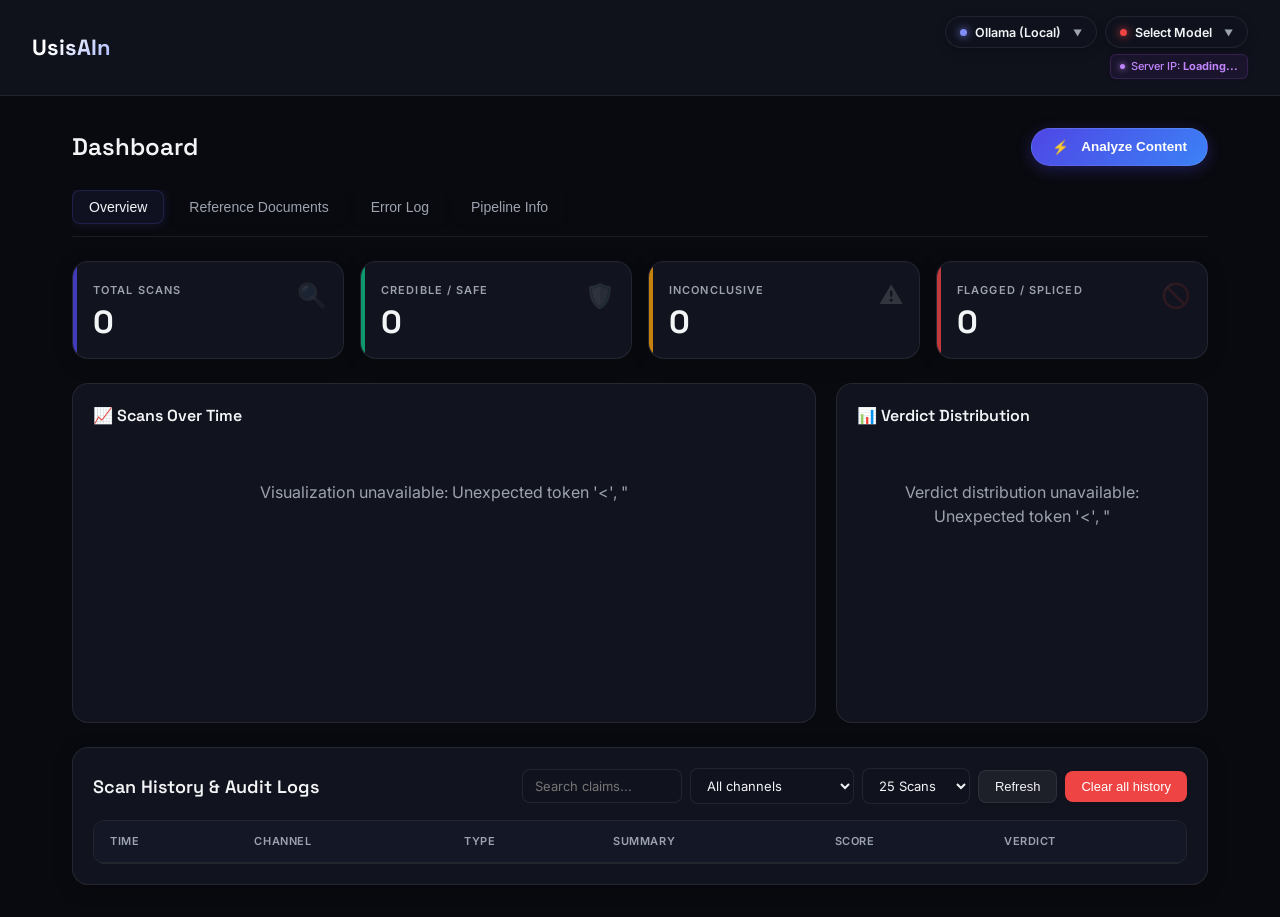
==== commit 5379c47a: "feat: implement dashboard UI, browser extension popup, and TTS service framework" ====
--- a/client/web-app/dashboard/index.html
+++ b/client/web-app/dashboard/index.html
@@ -14,62 +14,71 @@
   <header>
     <h1>UsisAIn</h1>
     <nav id="header-nav">
-      <!-- Custom LLM Provider Selector -->
-      <div class="model-selector-wrapper" id="llm-selector-container">
-        <button class="model-selector-trigger" id="llm-trigger" aria-haspopup="listbox" aria-expanded="false">
-          <span class="llm-provider-badge"></span>
-          <span class="model-name-text" id="active-llm-name">Ollama (Local)</span>
-          <span class="chevron">▼</span>
-        </button>
-        <div class="model-selector-dropdown" id="llm-dropdown">
-          <div class="model-selector-list" id="llm-list">
-            <div class="model-item active-model" data-value="ollama">
-              <div class="model-item-info">
-                <div class="model-item-header">
-                  <span class="model-item-name">Ollama (Local)</span>
-                  <span class="model-item-status-badge status-active">Active</span>
+      <div class="nav-selectors-group">
+        <div class="selectors-row">
+          <!-- Custom LLM Provider Selector -->
+          <div class="model-selector-wrapper" id="llm-selector-container">
+            <button class="model-selector-trigger" id="llm-trigger" aria-haspopup="listbox" aria-expanded="false">
+              <span class="llm-provider-badge"></span>
+              <span class="model-name-text" id="active-llm-name">Ollama (Local)</span>
+              <span class="chevron">▼</span>
+            </button>
+            <div class="model-selector-dropdown" id="llm-dropdown">
+              <div class="model-selector-list" id="llm-list">
+                <div class="model-item active-model" data-value="ollama">
+                  <div class="model-item-info">
+                    <div class="model-item-header">
+                      <span class="model-item-name">Ollama (Local)</span>
+                      <span class="model-item-status-badge status-active">Active</span>
+                    </div>
+                    <div class="model-item-details">
+                      <span class="model-item-size">Local Host</span>
+                    </div>
+                  </div>
+                  <span class="model-item-check">✓</span>
                 </div>
-                <div class="model-item-details">
-                  <span class="model-item-size">Local Host</span>
+                <div class="model-item" data-value="gemini">
+                  <div class="model-item-info">
+                    <div class="model-item-header">
+                      <span class="model-item-name">Gemini (Cloud)</span>
+                      <span class="model-item-status-badge status-available">Cloud API</span>
+                    </div>
+                    <div class="model-item-details">
+                      <span class="model-item-size">Google Online</span>
+                    </div>
+                  </div>
+                  <span class="model-item-check" style="display: none;">✓</span>
                 </div>
               </div>
-              <span class="model-item-check">✓</span>
-            </div>
-            <div class="model-item" data-value="gemini">
-              <div class="model-item-info">
-                <div class="model-item-header">
-                  <span class="model-item-name">Gemini (Cloud)</span>
-                  <span class="model-item-status-badge status-available">Cloud API</span>
-                </div>
-                <div class="model-item-details">
-                  <span class="model-item-size">Google Online</span>
-                </div>
+            </div>
+          </div>
+
+          <!-- Active Model Selector -->
+          <div class="model-selector-wrapper" id="ollama-selector-container">
+            <button class="model-selector-trigger" id="model-trigger" aria-haspopup="listbox" aria-expanded="false">
+              <span class="model-status-indicator"></span>
+              <span class="model-name-text" id="active-model-name">Loading...</span>
+              <span class="chevron">▼</span>
+            </button>
+            <div class="model-selector-dropdown" id="model-dropdown">
+              <!-- Switching overlay loader -->
+              <div class="model-switch-overlay" id="model-switch-overlay">
+                <div class="spinner"></div>
+                <div class="loading-text">Switching active model...</div>
               </div>
-              <span class="model-item-check" style="display: none;">✓</span>
-            </div>
-          </div>
-        </div>
-      </div>
-
-      <!-- Active Model Selector -->
-      <div class="model-selector-wrapper" id="ollama-selector-container">
-        <button class="model-selector-trigger" id="model-trigger" aria-haspopup="listbox" aria-expanded="false">
-          <span class="model-status-indicator"></span>
-          <span class="model-name-text" id="active-model-name">Loading...</span>
-          <span class="chevron">▼</span>
-        </button>
-        <div class="model-selector-dropdown" id="model-dropdown">
-          <!-- Switching overlay loader -->
-          <div class="model-switch-overlay" id="model-switch-overlay">
-            <div class="spinner"></div>
-            <div class="loading-text">Switching active model...</div>
-          </div>
-          <div class="model-selector-search-box">
-            <input type="text" id="model-search" placeholder="Search models..." autocomplete="off">
-          </div>
-          <div class="model-selector-list" id="model-list">
-            <!-- Dynamically populated -->
-          </div>
+              <div class="model-selector-search-box">
+                <input type="text" id="model-search" placeholder="Search models..." autocomplete="off">
+              </div>
+              <div class="model-selector-list" id="model-list">
+                <!-- Dynamically populated -->
+              </div>
+            </div>
+          </div>
+        </div>
+        
+        <div class="server-ip-badge" id="server-ip-container">
+          <span class="server-ip-dot"></span>
+          <span>Server IP: <span id="server-ip-value" style="font-weight: 700;">Loading...</span></span>
         </div>
       </div>
     </nav>
--- a/client/web-app/shared/styles.css
+++ b/client/web-app/shared/styles.css
@@ -2078,3 +2078,50 @@
 .model-item.active-model .model-item-check {
   display: block;
 }
+
+/* Nav Selectors Group & Server IP Badge */
+.nav-selectors-group {
+  display: flex;
+  flex-direction: column;
+  align-items: flex-end;
+  gap: 6px;
+}
+
+@media (max-width: 767px) {
+  .nav-selectors-group {
+    align-items: flex-start;
+    width: 100%;
+  }
+}
+
+.selectors-row {
+  display: flex;
+  flex-direction: row;
+  gap: 8px;
+  align-items: center;
+}
+
+.server-ip-badge {
+  display: inline-flex;
+  align-items: center;
+  gap: 6px;
+  font-size: 11px;
+  color: #c084fc; /* light purple */
+  background: rgba(168, 85, 247, 0.08);
+  border: 1px solid rgba(168, 85, 247, 0.18);
+  border-radius: 6px;
+  padding: 3px 9px;
+  font-weight: 500;
+  transition: all 0.3s ease;
+  box-shadow: 0 0 10px rgba(168, 85, 247, 0.03);
+}
+
+.server-ip-dot {
+  width: 5.5px;
+  height: 5.5px;
+  border-radius: 50%;
+  background-color: #c084fc;
+  box-shadow: 0 0 6px #c084fc;
+  display: inline-block;
+}
+
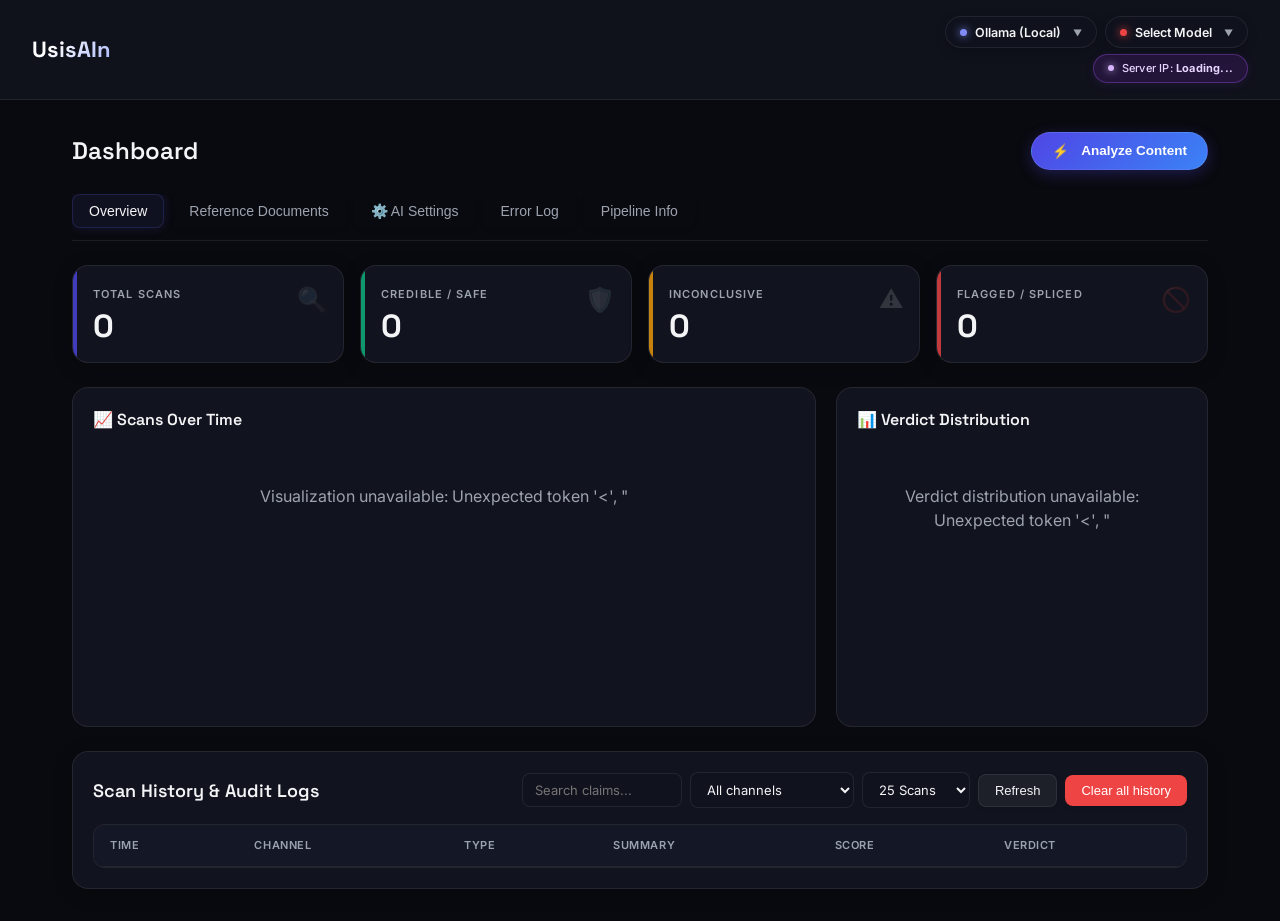
==== commit 69dc6730: "checkpoint: pre-refactor state with Grok, fallback, and zero errors" ====
--- a/client/web-app/dashboard/index.html
+++ b/client/web-app/dashboard/index.html
@@ -49,6 +49,18 @@
                   </div>
                   <span class="model-item-check" style="display: none;">✓</span>
                 </div>
+                <div class="model-item" data-value="grok">
+                  <div class="model-item-info">
+                    <div class="model-item-header">
+                      <span class="model-item-name">Grok (xAI)</span>
+                      <span class="model-item-status-badge status-available">Cloud API</span>
+                    </div>
+                    <div class="model-item-details">
+                      <span class="model-item-size">xAI Online</span>
+                    </div>
+                  </div>
+                  <span class="model-item-check" style="display: none;">✓</span>
+                </div>
               </div>
             </div>
           </div>
@@ -95,6 +107,7 @@
     <div class="tabs-container">
       <button data-tab="overview" class="tab-btn active">Overview</button>
       <button data-tab="refdocs" class="tab-btn">Reference Documents</button>
+      <button data-tab="aisettings" class="tab-btn">⚙️ AI Settings</button>
       <button data-tab="errors" class="tab-btn">Error Log</button>
       <button data-tab="stepinfo" class="tab-btn">Pipeline Info</button>
     </div>
@@ -150,7 +163,6 @@
             <select id="filter-channel">
               <option value="">All channels</option>
               <option value="extension">Browser extension</option>
-              <option value="messenger">Messenger</option>
               <option value="webapp">Web app</option>
             </select>
             <select id="limit-scans">
@@ -203,6 +215,193 @@
         </form>
       </div>
       <div id="refdoc-grid"></div>
+    </section>
+
+    <!-- AI SETTINGS VIEW (Runtime API Keys & Model Management) -->
+    <section id="tab-aisettings" class="hidden">
+      <div class="dashboard-stepinfo-header">
+        <div>
+          <h2 class="dashboard-stepinfo-title">🤖 AI & Model Settings</h2>
+          <div style="font-size:13px; color:var(--muted); margin-top:4px;">
+            Configure API keys, select active models, and switch providers at runtime without restarting. Ollama is the default offline engine and automatic fallback for cloud providers.
+          </div>
+        </div>
+        <div style="display:flex; align-items:center; gap:8px;">
+          <span class="badge likely_true" style="font-size:12px; padding:6px 12px;">Fallback: OLLAMA READY</span>
+        </div>
+      </div>
+
+      <!-- Quick Default Provider Bar -->
+      <div class="card" style="padding:18px 24px; margin-bottom:20px; display:flex; align-items:center; justify-content:space-between; flex-wrap:wrap; gap:16px; border:1px solid var(--border); background:rgba(255,255,255,0.02);">
+        <div>
+          <div style="font-weight:600; font-size:14px; color:var(--text);">Active Default LLM Provider</div>
+          <div style="font-size:12px; color:var(--muted); margin-top:2px;">All analysis runs will use this engine unless overridden per request.</div>
+        </div>
+        <div style="display:flex; gap:10px; align-items:center;">
+          <select id="setting-default-provider" class="dashboard-modal-select" style="min-width:180px; font-weight:600;">
+            <option value="ollama">Ollama (Default Local)</option>
+            <option value="gemini">Gemini (Cloud)</option>
+            <option value="grok">Grok (xAI Cloud)</option>
+          </select>
+          <button id="btn-save-default-provider" class="btn btn-primary-gradient">Apply</button>
+        </div>
+      </div>
+
+      <!-- AI Provider Cards Grid -->
+      <div style="display:grid; grid-template-columns: repeat(auto-fit, minmax(320px, 1fr)); gap:20px; margin-bottom:24px;">
+        
+        <!-- 1. OLLAMA CARD (Default & Fallback) -->
+        <div class="card" style="padding:22px; display:flex; flex-direction:column; gap:16px; border-top:3px solid var(--accent); position:relative;">
+          <div style="display:flex; justify-content:space-between; align-items:flex-start;">
+            <div>
+              <div style="display:flex; align-items:center; gap:8px;">
+                <span style="font-size:22px;">🦙</span>
+                <span style="font-size:16px; font-weight:700; color:var(--text);">Ollama</span>
+              </div>
+              <div style="font-size:11.5px; color:var(--muted); margin-top:2px;">Default offline local engine · Zero API key required</div>
+            </div>
+            <span class="badge likely_true" id="ollama-status-badge">DEFAULT</span>
+          </div>
+
+          <div style="display:flex; flex-direction:column; gap:12px;">
+            <div>
+              <label style="font-size:12px; font-weight:600; color:var(--muted); text-transform:uppercase; letter-spacing:0.5px;">Active Text Model</label>
+              <select id="setting-ollama-model" class="dashboard-modal-select" style="width:100%; margin-top:6px;">
+                <option value="llama3.2:1b">llama3.2:1b</option>
+              </select>
+            </div>
+
+            <div>
+              <label style="font-size:12px; font-weight:600; color:var(--muted); text-transform:uppercase; letter-spacing:0.5px;">Active Vision Model</label>
+              <input type="text" id="setting-ollama-vision-model" class="form-input" style="width:100%; margin-top:6px;" value="moondream" placeholder="e.g. moondream, qwen2.5vl:latest">
+            </div>
+
+            <div>
+              <label style="font-size:12px; font-weight:600; color:var(--muted); text-transform:uppercase; letter-spacing:0.5px;">Ollama Host</label>
+              <input type="text" id="setting-ollama-host" class="form-input" style="width:100%; margin-top:6px;" value="http://localhost:11434" readonly>
+            </div>
+          </div>
+
+          <div style="margin-top:auto; padding-top:12px; border-top:1px solid var(--border); display:flex; justify-content:space-between; align-items:center;">
+            <button id="btn-refresh-ollama" class="btn btn-secondary" style="font-size:12px;">🔄 Refresh Models</button>
+            <button id="btn-save-ollama" class="btn btn-primary" style="font-size:12px;">Save Ollama</button>
+          </div>
+        </div>
+
+        <!-- 2. GOOGLE GEMINI CARD -->
+        <div class="card" style="padding:22px; display:flex; flex-direction:column; gap:16px; border-top:3px solid #3b82f6; position:relative;">
+          <div style="display:flex; justify-content:space-between; align-items:flex-start;">
+            <div>
+              <div style="display:flex; align-items:center; gap:8px;">
+                <span style="font-size:22px;">✨</span>
+                <span style="font-size:16px; font-weight:700; color:var(--text);">Google Gemini</span>
+              </div>
+              <div style="font-size:11.5px; color:var(--muted); margin-top:2px;">Optional cloud alternative · Multimodal vision</div>
+            </div>
+            <span class="badge inconclusive" id="gemini-key-status-badge">NO KEY</span>
+          </div>
+
+          <div style="display:flex; flex-direction:column; gap:12px;">
+            <div>
+              <div style="display:flex; justify-content:space-between; align-items:center;">
+                <label style="font-size:12px; font-weight:600; color:var(--muted); text-transform:uppercase; letter-spacing:0.5px;">Gemini API Key</label>
+                <a href="https://aistudio.google.com/apikey" target="_blank" style="font-size:11px; text-decoration:underline;">Get Key ↗</a>
+              </div>
+              <div style="position:relative; margin-top:6px;">
+                <input type="password" id="setting-gemini-key" class="form-input" style="width:100%; padding-right:40px;" placeholder="Paste GEMINI_API_KEY (supports key1,key2)">
+                <button type="button" id="btn-toggle-gemini-key-vis" style="position:absolute; right:8px; top:50%; transform:translateY(-50%); background:none; border:none; color:var(--muted); cursor:pointer; font-size:14px;">👁️</button>
+              </div>
+              <div id="gemini-current-key-hint" style="font-size:11px; color:var(--muted-light); margin-top:4px;">No key configured</div>
+            </div>
+
+            <div>
+              <label style="font-size:12px; font-weight:600; color:var(--muted); text-transform:uppercase; letter-spacing:0.5px;">Active Gemini Model</label>
+              <select id="setting-gemini-model" class="dashboard-modal-select" style="width:100%; margin-top:6px;">
+                <option value="gemini-3.5-flash">gemini-3.5-flash</option>
+                <option value="gemini-2.5-flash">gemini-2.5-flash</option>
+                <option value="gemini-2.5-pro">gemini-2.5-pro</option>
+                <option value="gemini-2.0-flash">gemini-2.0-flash</option>
+                <option value="gemini-1.5-flash">gemini-1.5-flash</option>
+              </select>
+            </div>
+
+            <div id="gemini-test-result" class="hidden" style="padding:8px 12px; border-radius:8px; font-size:12px;"></div>
+          </div>
+
+          <div style="margin-top:auto; padding-top:12px; border-top:1px solid var(--border); display:flex; justify-content:space-between; align-items:center;">
+            <button id="btn-test-gemini" class="btn btn-secondary" style="font-size:12px;">⚡ Test Key</button>
+            <button id="btn-save-gemini" class="btn btn-primary" style="font-size:12px;">Update Gemini</button>
+          </div>
+        </div>
+
+        <!-- 3. xAI GROK CARD -->
+        <div class="card" style="padding:22px; display:flex; flex-direction:column; gap:16px; border-top:3px solid #10b981; position:relative;">
+          <div style="display:flex; justify-content:space-between; align-items:flex-start;">
+            <div>
+              <div style="display:flex; align-items:center; gap:8px;">
+                <span style="font-size:22px;">⚡</span>
+                <span style="font-size:16px; font-weight:700; color:var(--text);">xAI Grok</span>
+              </div>
+              <div style="font-size:11.5px; color:var(--muted); margin-top:2px;">Optional cloud alternative · High-speed reasoning</div>
+            </div>
+            <span class="badge inconclusive" id="grok-key-status-badge">NO KEY</span>
+          </div>
+
+          <div style="display:flex; flex-direction:column; gap:12px;">
+            <div>
+              <div style="display:flex; justify-content:space-between; align-items:center;">
+                <label style="font-size:12px; font-weight:600; color:var(--muted); text-transform:uppercase; letter-spacing:0.5px;">Grok API Key</label>
+                <a href="https://console.x.ai/" target="_blank" style="font-size:11px; text-decoration:underline;">Get Key ↗</a>
+              </div>
+              <div style="position:relative; margin-top:6px;">
+                <input type="password" id="setting-grok-key" class="form-input" style="width:100%; padding-right:40px;" placeholder="Paste GROK_API_KEY (xai-...)">
+                <button type="button" id="btn-toggle-grok-key-vis" style="position:absolute; right:8px; top:50%; transform:translateY(-50%); background:none; border:none; color:var(--muted); cursor:pointer; font-size:14px;">👁️</button>
+              </div>
+              <div id="grok-current-key-hint" style="font-size:11px; color:var(--muted-light); margin-top:4px;">No key configured</div>
+            </div>
+
+            <div>
+              <label style="font-size:12px; font-weight:600; color:var(--muted); text-transform:uppercase; letter-spacing:0.5px;">Active Grok Model</label>
+              <select id="setting-grok-model" class="dashboard-modal-select" style="width:100%; margin-top:6px;">
+                <option value="gpt-oss-120b" selected>gpt-oss-120b (Recommended)</option>
+                <option value="grok-4.1-fast">grok-4.1-fast</option>
+                <option value="grok-4.7">grok-4.7 (Flagship)</option>
+                <option value="grok-4.6">grok-4.6</option>
+                <option value="grok-4.5">grok-4.5</option>
+                <option value="grok-4.3">grok-4.3</option>
+                <option value="grok-4.20-reasoning">grok-4.20-reasoning</option>
+                <option value="grok-beta">grok-beta</option>
+                <option value="grok-2-vision-1212">grok-2-vision-1212</option>
+              </select>
+            </div>
+
+            <div id="grok-test-result" class="hidden" style="padding:8px 12px; border-radius:8px; font-size:12px;"></div>
+          </div>
+
+          <div style="margin-top:auto; padding-top:12px; border-top:1px solid var(--border); display:flex; justify-content:space-between; align-items:center;">
+            <button id="btn-test-grok" class="btn btn-secondary" style="font-size:12px;">⚡ Test Key</button>
+            <button id="btn-save-grok" class="btn btn-primary" style="font-size:12px;">Update Grok</button>
+          </div>
+        </div>
+
+      </div>
+
+      <!-- TESSERACT OCR OPTIONAL CARD -->
+      <div class="card" style="padding:20px; border-left:4px solid var(--warn); display:flex; justify-content:space-between; align-items:center; flex-wrap:wrap; gap:16px;">
+        <div style="flex:1; min-width:260px;">
+          <div style="display:flex; align-items:center; gap:8px;">
+            <span style="font-size:20px;">🔍</span>
+            <span style="font-weight:700; font-size:15px; color:var(--text);">Tesseract OCR Engine (Optional)</span>
+            <span class="badge likely_true" id="ocr-availability-badge">OPTIONAL</span>
+          </div>
+          <div style="font-size:12.5px; color:var(--muted); margin-top:6px; line-height:1.5;">
+            Tesseract OCR is purely optional. When disabled or uninstalled, image & video verification automatically passes visual inputs to the multimodal vision models (Gemini, Grok, or Ollama Vision) with zero errors.
+          </div>
+        </div>
+        <div id="ocr-status-summary" style="font-size:12px; color:var(--muted); background:var(--bg); padding:8px 14px; border-radius:8px; border:1px solid var(--border);">
+          Checking status...
+        </div>
+      </div>
     </section>
 
     <!-- ERROR LOG VIEW -->
@@ -293,8 +492,9 @@
             <div class="dashboard-modal-field">
               <label class="dashboard-modal-label">LLM Provider</label>
               <select id="llm-provider" class="dashboard-modal-select">
-                <option value="gemini" selected>Gemini (cloud)</option>
-                <option value="ollama">Ollama (local)</option>
+                <option value="ollama" selected>Ollama (local, default)</option>
+                <option value="gemini">Gemini (cloud)</option>
+                <option value="grok">Grok (xAI cloud)</option>
               </select>
             </div>
           </div>
--- a/client/web-app/shared/styles.css
+++ b/client/web-app/shared/styles.css
@@ -2104,24 +2104,48 @@
 .server-ip-badge {
   display: inline-flex;
   align-items: center;
-  gap: 6px;
+  gap: 8px;
   font-size: 11px;
-  color: #c084fc; /* light purple */
-  background: rgba(168, 85, 247, 0.08);
-  border: 1px solid rgba(168, 85, 247, 0.18);
-  border-radius: 6px;
-  padding: 3px 9px;
+  color: #e9d5ff; /* soft lavender */
+  background: rgba(147, 51, 234, 0.15); /* deeper purple background */
+  border: 1px solid rgba(168, 85, 247, 0.35); /* purple border */
+  border-radius: 30px; /* clean pill shape */
+  padding: 5px 14px; /* generous padding */
   font-weight: 500;
-  transition: all 0.3s ease;
-  box-shadow: 0 0 10px rgba(168, 85, 247, 0.03);
+  transition: all 0.3s cubic-bezier(0.4, 0, 0.2, 1);
+  box-shadow: 0 2px 10px rgba(168, 85, 247, 0.1);
+  letter-spacing: 0.2px;
+}
+
+.server-ip-badge:hover {
+  background: rgba(147, 51, 234, 0.25);
+  border-color: rgba(168, 85, 247, 0.6);
+  box-shadow: 0 4px 16px rgba(168, 85, 247, 0.25);
+  transform: translateY(-1px);
 }
 
 .server-ip-dot {
-  width: 5.5px;
-  height: 5.5px;
+  width: 6px;
+  height: 6px;
   border-radius: 50%;
-  background-color: #c084fc;
-  box-shadow: 0 0 6px #c084fc;
+  background-color: #d8b4fe; /* glowing purple */
+  box-shadow: 0 0 8px #d8b4fe;
   display: inline-block;
-}
-
+  animation: pulse-purple 2s infinite;
+}
+
+@keyframes pulse-purple {
+  0% {
+    transform: scale(0.9);
+    box-shadow: 0 0 0 0 rgba(216, 180, 254, 0.6);
+  }
+  70% {
+    transform: scale(1.1);
+    box-shadow: 0 0 0 6px rgba(216, 180, 254, 0);
+  }
+  100% {
+    transform: scale(0.9);
+    box-shadow: 0 0 0 0 rgba(216, 180, 254, 0);
+  }
+}
+
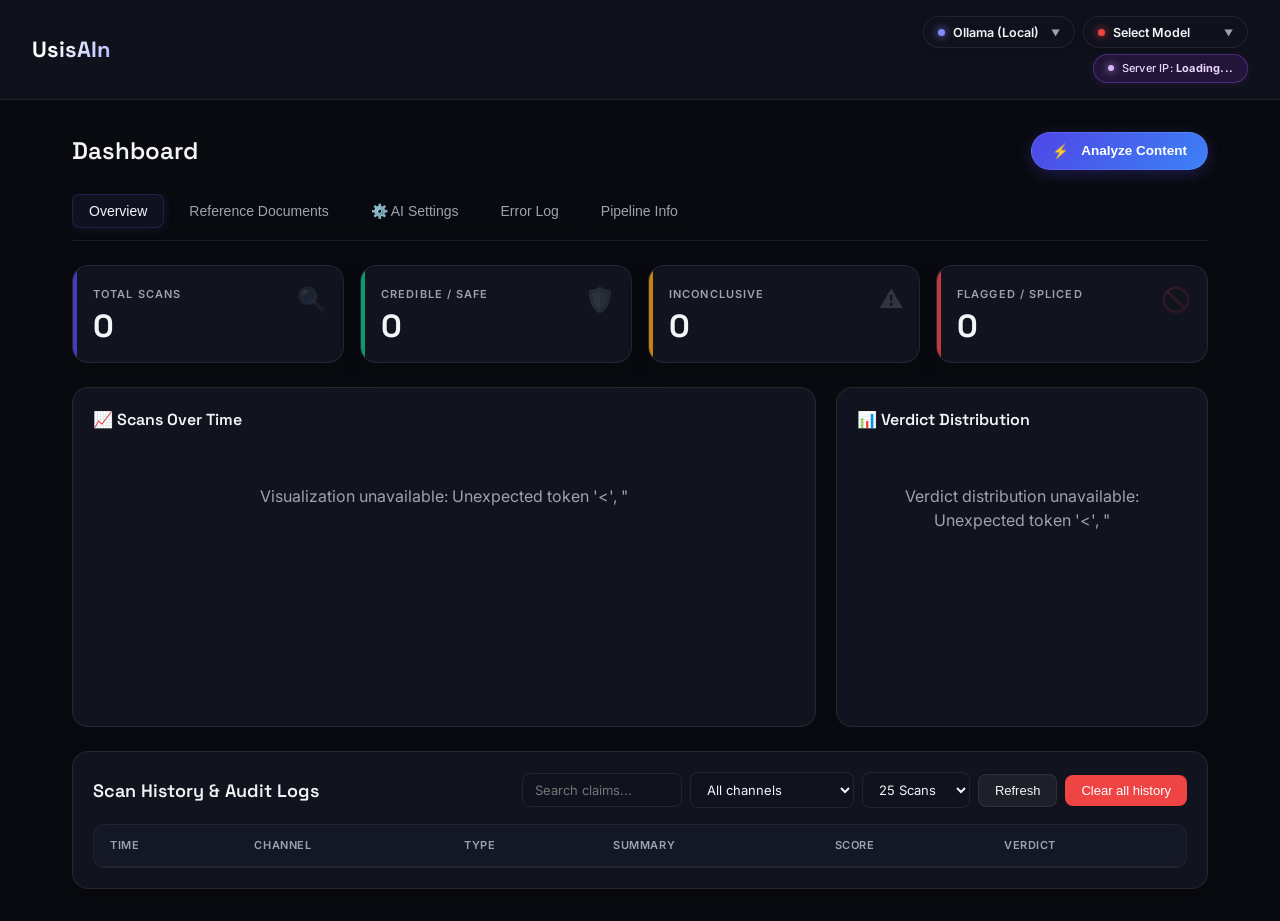
==== commit 81516c77: "updates" ====
--- a/client/web-app/dashboard/index.html
+++ b/client/web-app/dashboard/index.html
@@ -16,7 +16,7 @@
     <nav id="header-nav">
       <div class="nav-selectors-group">
         <div class="selectors-row">
-          <!-- Custom LLM Provider Selector -->
+          
           <div class="model-selector-wrapper" id="llm-selector-container">
             <button class="model-selector-trigger" id="llm-trigger" aria-haspopup="listbox" aria-expanded="false">
               <span class="llm-provider-badge"></span>
@@ -65,15 +65,16 @@
             </div>
           </div>
 
-          <!-- Active Model Selector -->
+          
           <div class="model-selector-wrapper" id="ollama-selector-container">
             <button class="model-selector-trigger" id="model-trigger" aria-haspopup="listbox" aria-expanded="false">
               <span class="model-status-indicator"></span>
               <span class="model-name-text" id="active-model-name">Loading...</span>
+              <span class="trigger-mode-badge" id="active-model-badge"></span>
               <span class="chevron">▼</span>
             </button>
             <div class="model-selector-dropdown" id="model-dropdown">
-              <!-- Switching overlay loader -->
+              
               <div class="model-switch-overlay" id="model-switch-overlay">
                 <div class="spinner"></div>
                 <div class="loading-text">Switching active model...</div>
@@ -82,7 +83,7 @@
                 <input type="text" id="model-search" placeholder="Search models..." autocomplete="off">
               </div>
               <div class="model-selector-list" id="model-list">
-                <!-- Dynamically populated -->
+                
               </div>
             </div>
           </div>
@@ -112,9 +113,9 @@
       <button data-tab="stepinfo" class="tab-btn">Pipeline Info</button>
     </div>
 
-    <!-- MAIN DASHBOARD VIEW (Overview + Scan History) -->
+    
     <section id="tab-overview">
-      <!-- Stat Cards -->
+      
       <div class="cards" id="summary-cards">
         <div class="card stat-total">
           <span class="icon-badge">🔍</span>
@@ -138,7 +139,7 @@
         </div>
       </div>
 
-      <!-- Charts Grid -->
+      
       <div class="dashboard-grid">
         <div class="chart-box">
           <h3>📈 Scans Over Time</h3>
@@ -154,7 +155,7 @@
         </div>
       </div>
 
-      <!-- Scan History Table -->
+      
       <div class="card table-card">
         <div class="table-header-row">
           <div class="table-title">Scan History & Audit Logs</div>
@@ -188,14 +189,14 @@
               </tr>
             </thead>
             <tbody>
-              <!-- Filled dynamically in JS -->
+              
             </tbody>
           </table>
         </div>
       </div>
     </section>
 
-    <!-- REFERENCE DOCUMENTS VIEW -->
+    
     <section id="tab-refdocs" class="hidden">
       <div class="card refdoc-upload-card">
         <h3 class="refdoc-upload-title">Upload Reference Document</h3>
@@ -217,7 +218,7 @@
       <div id="refdoc-grid"></div>
     </section>
 
-    <!-- AI SETTINGS VIEW (Runtime API Keys & Model Management) -->
+    
     <section id="tab-aisettings" class="hidden">
       <div class="dashboard-stepinfo-header">
         <div>
@@ -231,7 +232,7 @@
         </div>
       </div>
 
-      <!-- Quick Default Provider Bar -->
+      
       <div class="card" style="padding:18px 24px; margin-bottom:20px; display:flex; align-items:center; justify-content:space-between; flex-wrap:wrap; gap:16px; border:1px solid var(--border); background:rgba(255,255,255,0.02);">
         <div>
           <div style="font-weight:600; font-size:14px; color:var(--text);">Active Default LLM Provider</div>
@@ -247,10 +248,10 @@
         </div>
       </div>
 
-      <!-- AI Provider Cards Grid -->
+      
       <div style="display:grid; grid-template-columns: repeat(auto-fit, minmax(320px, 1fr)); gap:20px; margin-bottom:24px;">
         
-        <!-- 1. OLLAMA CARD (Default & Fallback) -->
+        
         <div class="card" style="padding:22px; display:flex; flex-direction:column; gap:16px; border-top:3px solid var(--accent); position:relative;">
           <div style="display:flex; justify-content:space-between; align-items:flex-start;">
             <div>
@@ -280,6 +281,14 @@
               <label style="font-size:12px; font-weight:600; color:var(--muted); text-transform:uppercase; letter-spacing:0.5px;">Ollama Host</label>
               <input type="text" id="setting-ollama-host" class="form-input" style="width:100%; margin-top:6px;" value="http://localhost:11434" readonly>
             </div>
+
+            <div id="ollama-guide-box" class="hidden" style="padding:12px; border-radius:10px; font-size:12px; line-height:1.5; display:flex; flex-direction:column; gap:8px;"></div>
+
+            <div id="ollama-pull-actions" class="hidden">
+              <button id="btn-pull-default-ollama" type="button" class="btn btn-secondary" style="width: 100%; justify-content: center; font-size: 12px; border-color: var(--accent); padding: 8px 12px;">
+                📥 Auto-Pull Default Model (llama3.2:1b)
+              </button>
+            </div>
           </div>
 
           <div style="margin-top:auto; padding-top:12px; border-top:1px solid var(--border); display:flex; justify-content:space-between; align-items:center;">
@@ -288,7 +297,7 @@
           </div>
         </div>
 
-        <!-- 2. GOOGLE GEMINI CARD -->
+        
         <div class="card" style="padding:22px; display:flex; flex-direction:column; gap:16px; border-top:3px solid #3b82f6; position:relative;">
           <div style="display:flex; justify-content:space-between; align-items:flex-start;">
             <div>
@@ -334,7 +343,7 @@
           </div>
         </div>
 
-        <!-- 3. xAI GROK CARD -->
+        
         <div class="card" style="padding:22px; display:flex; flex-direction:column; gap:16px; border-top:3px solid #10b981; position:relative;">
           <div style="display:flex; justify-content:space-between; align-items:flex-start;">
             <div>
@@ -386,7 +395,7 @@
 
       </div>
 
-      <!-- TESSERACT OCR OPTIONAL CARD -->
+      
       <div class="card" style="padding:20px; border-left:4px solid var(--warn); display:flex; justify-content:space-between; align-items:center; flex-wrap:wrap; gap:16px;">
         <div style="flex:1; min-width:260px;">
           <div style="display:flex; align-items:center; gap:8px;">
@@ -404,7 +413,7 @@
       </div>
     </section>
 
-    <!-- ERROR LOG VIEW -->
+    
     <section id="tab-errors" class="hidden">
       <div class="card table-card">
         <div class="table-header-row">
@@ -431,7 +440,7 @@
       </div>
     </section>
 
-    <!-- PIPELINE STEP INFO VIEW (Preserved structure) -->
+    
     <section id="tab-stepinfo" class="hidden">
       <div class="dashboard-stepinfo-header">
         <h2 class="dashboard-stepinfo-title">Pipeline Architecture & Active Models</h2>
@@ -443,12 +452,12 @@
         Each analysis runs through a 5-step sequential pipeline (Step 1 → 2 → 3 → 4 → 5). Steps execute one after the other — each subsequent step builds on the outputs of the previous ones. Every step has a configurable timeout set in <code>.env</code> via <code>PIPELINE_STEP_TIMEOUT_SECONDS</code>. If a step fails or times out, the error is logged and the pipeline continues.
       </div>
       <div id="stepinfo-cards" class="dashboard-stepinfo-list">
-        <!-- Filled dynamically in JS -->
+        
       </div>
     </section>
   </main>
 
-  <!-- SCAN DETAIL MODAL -->
+  
   <div class="modal" id="detail-modal">
     <div class="modal-content">
       <button class="modal-close" id="modal-close">&times;</button>
@@ -457,12 +466,12 @@
     </div>
   </div>
 
-  <!-- RUN CONTENT ANALYSIS MODAL -->
+  
   <div class="modal" id="analyze-modal">
     <div class="modal-content analyze-modal-content">
       <button class="modal-close" id="analyze-modal-close">&times;</button>
       
-      <!-- STEP 1: INPUT FORM -->
+      
       <div id="analyze-input-stage">
         <h3 class="modal-header-title">⚡ Claim Verification & Visual Forensic Analysis</h3>
         
@@ -510,7 +519,7 @@
                 Use Tesseract-OCR
               </label>
             </div>
-            <!-- Voice selector row (shown when TTS is enabled) -->
+            
             <div id="tts-voice-row" class="dashboard-modal-field dashboard-voice-row hidden">
               <label class="dashboard-modal-label">Voice</label>
               <select id="tts-voice" class="dashboard-modal-select"></select>
@@ -522,7 +531,7 @@
             <textarea id="text-input" placeholder="Paste the claim, message, or caption to check..." rows="4" class="dashboard-textarea"></textarea>
           </div>
 
-          <!-- Drag and Drop Zone -->
+          
           <div class="drag-drop-zone hidden" id="drop-zone">
             <span class="icon">📥</span>
             <span class="title">Drag and drop file here</span>
@@ -530,7 +539,7 @@
             <input type="file" id="file-input" accept="image/*" class="hidden">
           </div>
 
-          <!-- Camera Capture Container -->
+          
           <div id="camera-container" class="dashboard-camera-container">
             <video id="camera-video" autoplay playsinline class="dashboard-camera-video"></video>
             <div class="dashboard-camera-buttons-row">
@@ -549,11 +558,11 @@
         </form>
       </div>
 
-      <!-- STEP 2: LOADING & PIPELINE EXECUTION -->
+      
       <div id="analyze-progress-stage" class="hidden">
         <h3 class="modal-header-title">⚡ Multi-Agent Pipeline Verification</h3>
         
-        <!-- Pipeline Node Graph -->
+        
         <div class="pipeline-visualizer">
           <div class="pipeline-progress-line" id="pipeline-progress-line"></div>
           
@@ -580,7 +589,7 @@
         </div>
 
         <div style="background:rgba(255,255,255,0.02); border:1px solid var(--border); border-radius:12px; padding:12px 16px; display:flex; align-items:center; gap:16px; margin-bottom:16px;">
-          <!-- Thumbnail/Snippet Container -->
+          
           <div id="analysis-preview-media" class="hidden" style="flex-shrink: 0; width: 44px; height: 44px; border-radius: 8px; overflow: hidden; border: 1px solid var(--border); display: flex; align-items: center; justify-content: center; background: rgba(0,0,0,0.25);">
             <img id="analysis-preview-thumbnail" src="" style="width: 100%; height: 100%; object-fit: cover;" />
           </div>
@@ -591,7 +600,7 @@
             <div id="analysis-preview-text" style="font-size: 11.5px; color: var(--muted); margin-top: 3px; white-space: nowrap; overflow: hidden; text-overflow: ellipsis; font-style: italic;"></div>
           </div>
           
-          <!-- Spinner / Status Icon -->
+          
           <div style="flex-shrink: 0; display: flex; align-items: center; justify-content: center; width: 28px; height: 28px;">
             <div id="pipeline-spinner" style="width: 20px; height: 20px; border: 3px solid rgba(99,102,241,0.1); border-top-color: var(--accent-light); border-radius: 50%; animation: spin 1s linear infinite;"></div>
             <span id="pipeline-success-check" class="hidden" style="font-size: 20px; color: var(--good); font-weight: bold;">✓</span>
@@ -600,7 +609,7 @@
 
         <div id="error-banner" class="hidden" style="background:rgba(230,88,79,0.1); border:1px solid var(--bad); border-radius:10px; padding:12px; margin-bottom:16px; color:var(--bad); font-size:12.5px; font-family:monospace; white-space:pre-wrap;"></div>
 
-        <!-- Scrollable step detail blocks -->
+        
         <div class="results-modal-container">
           <div id="step-1" class="step-row"></div>
           <div id="step-2" class="step-row"></div>
@@ -618,23 +627,16 @@
     </div>
   </div>
 
-  <style>
-    @keyframes spin {
-      0% { transform: rotate(0deg); }
-      100% { transform: rotate(360deg); }
-    }
-  </style>
-
-  <!-- Model switch feedback toast -->
+  
   <div id="model-switch-toast" class="model-switch-toast">
     <span class="toast-icon"></span>
     <span id="model-switch-toast-message">Model updated successfully</span>
   </div>
 
-  <script src="../shared/api_client.js"></script>
-  <script src="../shared/sse_client.js"></script>
-  <script src="../shared/tts_player.js"></script>
-  <script src="dashboard.js"></script>
+  <script src="../shared/api_client.js?v=3"></script>
+  <script src="../shared/sse_client.js?v=3"></script>
+  <script src="../shared/tts_player.js?v=3"></script>
+  <script type="module" src="dashboard.js?v=3"></script>
 </body>
 </html>
 
--- a/client/web-app/shared/styles.css
+++ b/client/web-app/shared/styles.css
@@ -35,7 +35,7 @@
   padding: 0;
 }
 
-/* Custom Scrollbar */
+
 ::-webkit-scrollbar {
   width: 8px;
   height: 8px;
@@ -69,7 +69,7 @@
   color: #a5b4fc;
 }
 
-/* Header & Navigation */
+
 header {
   display: flex;
   flex-direction: column;
@@ -107,7 +107,7 @@
   gap: 8px;
 }
 
-/* LLM Provider Status Indicator */
+
 .llm-provider-badge {
   width: 7px;
   height: 7px;
@@ -119,7 +119,7 @@
   transition: all 0.3s ease;
 }
 
-/* Header Navigation (Direct inline layout) */
+
 nav {
   display: flex;
   flex-direction: row;
@@ -283,7 +283,7 @@
   }
 }
 
-/* Layout */
+
 main {
   padding: 16px 12px;
   max-width: 1200px;
@@ -311,7 +311,7 @@
   font-weight: 600;
 }
 
-/* Tab buttons bar */
+
 .tabs-container {
   display: flex;
   gap: 8px;
@@ -346,7 +346,7 @@
   box-shadow: 0 0 12px var(--accent-glow);
 }
 
-/* Card components */
+
 .card {
   background: var(--panel);
   border: 1px solid var(--border);
@@ -360,7 +360,7 @@
   border-color: rgba(255, 255, 255, 0.12);
 }
 
-/* Stat cards grid */
+
 .cards {
   display: grid;
   grid-template-columns: 1fr;
@@ -447,7 +447,7 @@
   font-size: 24px;
 }
 
-/* Charts Grid */
+
 .dashboard-grid {
   display: grid;
   grid-template-columns: 1fr;
@@ -512,7 +512,7 @@
   flex-direction: column;
 }
 
-/* Custom styles inside donut chart */
+
 .donut-center-text {
   position: absolute;
   top: calc(50% + 14px);
@@ -534,7 +534,7 @@
   letter-spacing: 1px;
 }
 
-/* Table Controls */
+
 .table-card {
   padding: 20px;
   overflow: hidden;
@@ -562,7 +562,7 @@
   align-items: center;
 }
 
-/* Buttons */
+
 button, .btn {
   background: var(--accent);
   color: white;
@@ -627,7 +627,7 @@
   box-shadow: 0 6px 20px rgba(79, 70, 229, 0.45);
 }
 
-/* Inputs & Form Elements */
+
 input, select, textarea {
   background: rgba(17, 19, 30, 0.7);
   color: var(--text);
@@ -646,7 +646,7 @@
   box-shadow: 0 0 0 3px rgba(99, 102, 241, 0.2);
 }
 
-/* Tables */
+
 .table-wrapper {
   overflow-x: auto;
   border-radius: 12px;
@@ -689,7 +689,7 @@
   cursor: pointer;
 }
 
-/* Badges */
+
 .badge {
   display: inline-flex;
   align-items: center;
@@ -719,7 +719,7 @@
   border: 1px solid var(--bad-border);
 }
 
-/* Reference document grid */
+
 .ref-card {
   background: var(--panel);
   border: 1px solid var(--border);
@@ -771,7 +771,7 @@
   transform: scale(1.1);
 }
 
-/* Modals & Backdrop Blur */
+
 .modal {
   display: none;
   position: fixed;
@@ -842,7 +842,7 @@
   transform: rotate(90deg);
 }
 
-/* Detail modal layout specific styling */
+
 pre {
   background: rgba(9, 10, 15, 0.5);
   border: 1px solid var(--border);
@@ -855,7 +855,7 @@
   color: #a5b4fc;
 }
 
-/* Analyze Modal Specifics */
+
 .modal-header-title {
   font-family: 'Space Grotesk', sans-serif;
   font-size: 22px;
@@ -866,7 +866,7 @@
   gap: 10px;
 }
 
-/* Drag & Drop Area */
+
 .drag-drop-zone {
   border: 2px dashed var(--border);
   border-radius: 12px;
@@ -903,7 +903,7 @@
   color: var(--muted);
 }
 
-/* Preview Image in drag-drop-zone */
+
 .file-preview-container {
   width: 100%;
   max-height: 160px;
@@ -939,7 +939,7 @@
   box-shadow: 0 2px 6px rgba(0,0,0,0.4);
 }
 
-/* Visual Pipeline progress inside modal */
+
 .pipeline-visualizer {
   display: flex;
   justify-content: space-between;
@@ -1043,7 +1043,7 @@
   100% { box-shadow: 0 0 0 0 rgba(129, 140, 248, 0); }
 }
 
-/* Modal step row results */
+
 .results-modal-container {
   display: flex;
   flex-direction: column;
@@ -1138,8 +1138,8 @@
   }
 }
 
-/* Step Info Module Preservation Overlay */
-/* Ensure the preserved Step Info elements look clean in the theme */
+
+
 #tab-stepinfo .card {
   margin-bottom: 16px;
   border-left: 4px solid var(--accent);
@@ -1153,7 +1153,7 @@
   color: #f43f5e;
 }
 
-/* Utilities */
+
 .flex-center {
   display: flex;
   align-items: center;
@@ -1168,7 +1168,7 @@
   text-align: center;
 }
 
-/* ──────── Ollama Model Configuration Selector ──────── */
+
 .model-selector-wrapper {
   position: relative;
   display: inline-flex;
@@ -1310,7 +1310,7 @@
   border-radius: 3px;
 }
 
-/* Option List Items */
+
 .model-item {
   display: flex;
   align-items: center;
@@ -1422,7 +1422,81 @@
   margin-left: 4px;
 }
 
-/* Empty & loading lists */
+.model-capability-badge {
+  font-size: 9.5px;
+  font-weight: 600;
+  padding: 1.5px 6px;
+  border-radius: 4px;
+  display: inline-flex;
+  align-items: center;
+  gap: 3px;
+  letter-spacing: 0.2px;
+}
+
+.model-capability-badge.cap-vision {
+  background: rgba(45, 212, 191, 0.15);
+  color: #2dd4bf;
+  border: 1px solid rgba(45, 212, 191, 0.35);
+}
+
+.model-capability-badge.cap-text {
+  background: rgba(148, 163, 184, 0.1);
+  color: #94a3b8;
+  border: 1px solid rgba(148, 163, 184, 0.2);
+}
+
+.model-mode-badge {
+  font-size: 8.5px;
+  font-weight: 700;
+  padding: 1.5px 6px;
+  border-radius: 4px;
+  text-transform: uppercase;
+  letter-spacing: 0.3px;
+  display: inline-flex;
+  align-items: center;
+  gap: 2px;
+  white-space: nowrap;
+  flex-shrink: 0;
+}
+
+.model-mode-badge.mode-vision {
+  background: rgba(45, 212, 191, 0.18);
+  color: #2dd4bf;
+  border: 1px solid rgba(45, 212, 191, 0.4);
+}
+
+.model-mode-badge.mode-text {
+  background: rgba(148, 163, 184, 0.12);
+  color: #cbd5e1;
+  border: 1px solid rgba(148, 163, 184, 0.25);
+}
+
+.trigger-mode-badge {
+  font-size: 8px;
+  font-weight: 700;
+  padding: 1px 5px;
+  border-radius: 4px;
+  text-transform: uppercase;
+  letter-spacing: 0.3px;
+  margin-left: 4px;
+  display: inline-flex;
+  align-items: center;
+  flex-shrink: 0;
+}
+
+.trigger-mode-badge.mode-vision {
+  background: rgba(45, 212, 191, 0.22);
+  color: #2dd4bf;
+  border: 1px solid rgba(45, 212, 191, 0.45);
+}
+
+.trigger-mode-badge.mode-text {
+  background: rgba(148, 163, 184, 0.15);
+  color: #cbd5e1;
+  border: 1px solid rgba(148, 163, 184, 0.3);
+}
+
+
 .model-selector-empty {
   padding: 32px 16px;
   text-align: center;
@@ -1436,7 +1510,7 @@
   opacity: 0.5;
 }
 
-/* General overlay loader during model switch */
+
 .model-switch-overlay {
   position: absolute;
   inset: 0;
@@ -1473,7 +1547,7 @@
   font-weight: 500;
 }
 
-/* Toast component */
+
 .model-switch-toast {
   position: fixed;
   bottom: 24px;
@@ -1563,7 +1637,7 @@
   }
 }
 
-/* ──────── Responsive Reference Document Upload Form ──────── */
+
 .responsive-upload-form {
   display: flex;
   flex-direction: column;
@@ -1631,7 +1705,7 @@
   }
 }
 
-/* ──────── Premium Multi-Agent Pipeline Verification Steps (Uniform with Extension) ──────── */
+
 .step-row {
   position: relative;
   background: transparent;
@@ -1753,7 +1827,7 @@
   100% { transform: translateX(350%); }
 }
 
-/* Redirect Page Styles */
+
 .redirect-body {
   background: #090a0f;
   color: #f3f4f6;
@@ -1780,7 +1854,7 @@
   font-size: 14px;
 }
 
-/* Dashboard Helper & Clean Code Classes */
+
 .hidden {
   display: none !important;
 }
@@ -2079,7 +2153,7 @@
   display: block;
 }
 
-/* Nav Selectors Group & Server IP Badge */
+
 .nav-selectors-group {
   display: flex;
   flex-direction: column;
@@ -2106,11 +2180,11 @@
   align-items: center;
   gap: 8px;
   font-size: 11px;
-  color: #e9d5ff; /* soft lavender */
-  background: rgba(147, 51, 234, 0.15); /* deeper purple background */
-  border: 1px solid rgba(168, 85, 247, 0.35); /* purple border */
-  border-radius: 30px; /* clean pill shape */
-  padding: 5px 14px; /* generous padding */
+  color: #e9d5ff; 
+  background: rgba(147, 51, 234, 0.15); 
+  border: 1px solid rgba(168, 85, 247, 0.35); 
+  border-radius: 30px; 
+  padding: 5px 14px; 
   font-weight: 500;
   transition: all 0.3s cubic-bezier(0.4, 0, 0.2, 1);
   box-shadow: 0 2px 10px rgba(168, 85, 247, 0.1);
@@ -2128,7 +2202,7 @@
   width: 6px;
   height: 6px;
   border-radius: 50%;
-  background-color: #d8b4fe; /* glowing purple */
+  background-color: #d8b4fe; 
   box-shadow: 0 0 8px #d8b4fe;
   display: inline-block;
   animation: pulse-purple 2s infinite;
@@ -2149,3 +2223,12 @@
   }
 }
 
+@keyframes spin {
+  0% {
+    transform: rotate(0deg);
+  }
+  100% {
+    transform: rotate(360deg);
+  }
+}
+
